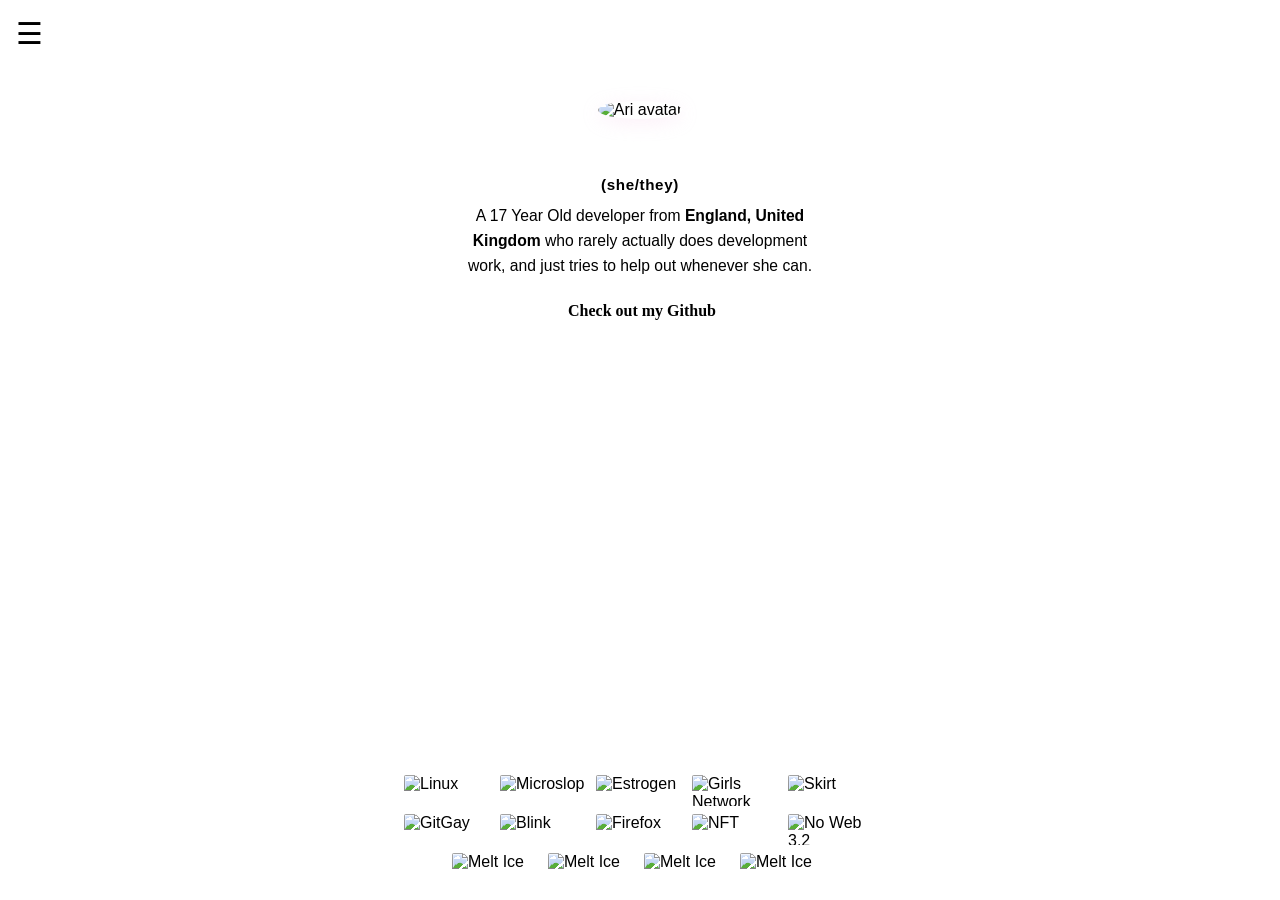
==== index.html @ 2a967ba8 "Update to bwah.dev urls Co-authored-by: Clove Twilight <admin@doughmination.win>" ====
<!-- 
⣿⣿⣿⠏⣴⣿⣿⣿⣿⡿⠟⢹⣿⣿⣿⡿⠋⣠⣾⣿⣿⣿⣿⣿⣿⣿⣿⣷⣦⡉⠻⢿⣿⣿⣿⣿⣿⣿⣿⣿⣿⣿⣿⣿⣿⣿⣿⣿⣧⣿⣿⣿⣿⣿⣿⣿⣿⣿⣿⣿⣿⣿⣿⣿⣿
⣿⣿⢇⣾⣿⣿⣿⡿⢋⢀⣴⣿⣿⡿⠋⠀⠘⣿⣿⣿⣿⣿⠿⣿⣿⣿⣿⣿⣿⣿⣦⣤⣀⠻⢿⣿⣿⣿⣿⣿⣿⣿⣿⣿⣿⣿⣿⣿⣿⢿⣿⣿⣿⣿⣿⣿⣿⣿⣿⣿⣿⣿⣿⣿⣿
⣿⡏⣼⣿⣿⣿⠏⣴⢃⣾⣿⡿⢋⣴⠟⣠⣾⣿⣿⣿⠏⢁⣼⣿⣿⣿⣿⣿⣿⠟⣿⣿⣿⠟⠂⠙⢿⣿⣿⣿⣿⣿⣿⣿⣿⡿⠿⠟⠛⠀⠘⠛⠛⣛⣛⣋⢉⣉⣉⣛⡛⠻⠿⣿⣿
⡟⣸⣿⣿⣿⡏⡸⢡⣾⣿⢋⣤⡿⢡⣾⣿⣿⣿⠟⠁⣰⣿⠟⣹⡿⢿⣿⠋⢀⣾⣿⣿⠏⡄⢻⡆⢀⠙⣿⣿⡿⠟⢋⣩⣤⣶⣾⣿⣿⣿⠟⢠⣿⣿⣿⣿⣿⣿⣿⣿⣿⣿⣷⣶⣶
⢠⣿⣿⣿⣿⠃⢡⣿⡟⣡⣾⠏⣰⣿⣿⣿⡿⠋⢀⣾⡿⢁⣼⠟⢠⠞⠁⣰⣿⣿⡿⢣⣾⡇⢸⣿⣾⠆⠙⠁⣰⣾⣿⣿⣿⣿⣿⣿⣿⠏⣰⣿⣿⣿⣿⣿⣿⣿⣿⣿⣿⣿⣿⣿⣿
⣿⣿⣿⣿⡏⢠⣿⠏⣴⣿⠟⣰⣿⣿⣿⡿⣡⢃⣾⠟⢀⡞⠁⣴⢋⠄⣼⣿⣿⠏⣰⣿⡟⢀⡼⠋⣠⡶⠀⣴⣿⢿⣿⣿⢿⠏⣸⣿⡏⢠⣿⣿⣿⣿⣿⣿⣿⣿⣿⣿⣿⣿⣿⣿⣿
⣿⣿⣿⣿⣧⣿⠏⣼⡿⠿⢠⣿⣿⣿⡟⣰⢃⣾⠏⢀⠞⠀⡼⢡⠟⣼⣿⡟⣡⣾⣿⠏⠀⠄⠀⣾⡿⠁⣼⡿⢃⡜⣽⡏⠈⣰⡟⠀⠁⣾⣿⣿⣿⣿⣿⣿⡇⢹⣿⣿⣿⣿⣿⡇⢻
⣿⣿⣿⣿⣿⡏⣸⣿⠃⠀⣼⣿⣿⡟⣴⢃⣾⠏⠀⢀⢀⡾⢡⡟⣰⣿⢋⣴⡿⠋⠁⣀⠀⠀⣰⡿⠁⡌⡸⢁⣾⣿⡟⠀⢠⣿⡇⠀⣸⣿⣿⣿⣿⣿⣿⣿⡇⢸⣿⣿⣿⣿⣿⡇⢸
⣿⣿⣿⣿⡿⢰⣿⠃⡆⢀⣿⣿⡟⣸⠏⣾⠏⣴⠂⠂⣾⢡⡟⣰⡟⣡⠞⣩⠄⢀⣼⠁⠀⣼⣿⠇⡼⠠⠃⣼⣿⡿⠁⢀⣾⠿⠀⠀⡏⢸⣿⣿⣿⠃⣿⣿⠇⢸⣿⣿⣿⣿⣿⡇⢸
⣿⣿⡇⢸⠇⣾⡏⣸⠃⢸⣿⡿⢱⡟⣸⡟⣼⠃⠂⣼⢃⠏⢠⠏⠰⠋⠀⢁⣠⣾⠇⠀⣼⣿⡟⠀⠁⣦⣾⣿⡿⠀⣴⡾⠀⠀⠀⠠⠁⣿⡿⢹⠉⢠⣿⣿⠀⢸⣿⣿⣿⣿⣿⡇⢸
⣿⣿⠀⣼⢰⣿⡀⡿⢀⢸⣿⢡⣿⢡⡿⠰⡏⠀⢰⠇⡞⠀⠀⣾⠞⠀⢴⣿⣿⣷⠀⣼⣿⣿⠃⠀⣸⣿⡿⡿⠀⢀⣿⠇⠀⠀⠀⠐⢀⣿⠇⡌⢠⣸⣿⡇⠀⢸⣿⣿⣿⣿⣿⠃⣸
⣿⡟⠀⡇⣸⣿⢠⡇⣏⣾⡏⣼⡇⡼⠁⠘⠁⠀⡟⡸⠀⠐⠚⢁⣦⣶⣿⣿⣿⡇⠀⣿⠇⡟⠀⠀⣿⡿⠁⠀⠀⢸⡟⠀⢰⠆⠀⡄⢸⡏⢠⠃⣿⡟⢹⡇⠀⣿⣿⣿⣿⣿⡿⠀⡏
⣿⡇⠀⡇⣿⣿⢸⡇⡟⣿⢰⣿⢡⠃⠀⠀⣰⠃⢡⠁⠈⠀⣴⣿⣿⣿⣿⣿⠟⡁⡀⢻⠀⡇⠀⢀⣿⠃⠀⠀⡄⢸⠃⠀⣿⡇⠀⠀⣼⡇⢸⢀⣿⡇⢸⠀⢀⣿⣿⣿⣿⣿⠇⢸⠁
⣿⢃⡆⡇⢿⣿⢸⣷⡇⠏⣼⡏⡌⠀⠀⠀⡏⢀⣼⡘⢀⣤⡈⠛⢿⣿⣿⣧⣾⡇⣇⠘⠀⠁⠀⢸⡏⠀⠀⣼⠃⡏⠀⢸⣿⡇⠀⠀⣿⠀⣾⣼⣿⠀⡟⠀⢸⣿⣿⣿⣿⡟⢀⡟⢠
⣿⣿⡇⡇⢸⣿⢸⠛⡇⠀⣿⠇⠁⠀⠏⣼⣷⢸⡿⢃⣾⣿⣷⣄⠀⠈⠛⢿⣿⡇⣿⡀⠀⠀⠀⠈⠀⠀⣼⣿⠀⠀⠀⣀⠙⢧⠀⠀⣿⠀⣿⣿⣿⠀⡇⠀⣼⣿⣿⣿⣿⠃⣼⠃⣾
⣿⣿⡇⠁⢸⣿⠘⠀⡇⠀⣿⠀⠀⠀⢰⣿⣿⡆⠃⣼⣿⣿⣿⣿⣷⣤⣄⣤⣽⣇⢹⡇⠀⣦⡄⠀⠀⢸⣿⡟⠀⠀⢠⣿⣷⣄⠀⠀⣿⠀⣿⣿⡇⢰⠁⠀⣿⣿⣿⣿⡟⢠⡏⢰⡿
⣿⠻⣷⠀⢸⣿⡄⠀⣷⣾⣧⠀⠀⠀⠈⣿⣿⠇⢀⣿⣿⣿⣿⣿⣿⣿⣿⣿⣿⣿⣾⣷⣦⡘⡷⠄⠀⣿⣿⡇⠀⣰⣾⣿⣿⣿⡇⠀⠈⠀⣿⣿⠁⠈⠀⢸⣿⣿⣿⡿⢀⣾⣧⣿⠃
⣿⡆⣿⠀⢸⣿⣇⠀⣿⣿⣿⣷⠀⢀⠀⣿⣿⣷⣾⣿⣿⣿⣿⣿⣿⣿⣿⣿⣿⣿⣿⣿⠻⠷⢂⣤⣼⣿⣿⣇⢀⣿⣿⣿⣿⣿⣷⠀⠀⠀⣿⣿⠀⠀⠀⣼⣿⣿⣿⠃⣸⣿⣿⠃⠀
⣿⣧⢸⡆⠘⣿⣿⠀⢻⣿⣿⡇⠈⣿⣿⣿⣿⣿⣿⣿⣿⣿⣿⣿⣿⣿⣿⣿⣿⣿⡇⣶⣶⣿⣿⣿⣿⣿⣿⣿⠘⠛⣻⣿⣿⣿⣿⡀⠀⠀⣿⡏⢠⠀⠀⣾⣿⣿⠇⠠⢿⢻⠏⠀⠀
⢹⣿⡌⣧⠀⠻⣿⣷⣾⣿⣿⡇⣶⣿⣿⣿⣿⣿⣿⣿⣿⣿⣿⣿⣿⣿⣿⣿⣿⣿⡇⣿⣿⣿⣿⣿⣿⣿⣿⣇⠀⠀⠻⣿⣿⣿⣿⣷⡆⠀⢿⠃⠀⠀⠀⣿⣿⠏⠀⠀⠆⠀⠀⠀⠀
⡌⢿⣷⢹⡆⠈⢿⣿⣿⣿⣿⠧⣿⡟⣿⣿⣿⣿⣿⣿⣿⣿⣿⣿⣿⣿⣿⣿⣿⣿⡇⣿⣿⣿⣿⣿⣿⣿⣿⣿⣶⣦⣄⡈⠛⠿⣿⣿⣷⠀⠸⠀⠀⡄⢸⣿⡏⢠⠂⠘⠀⠀⠀⠀⠀
⣷⠘⣿⡆⢿⣧⡈⠻⢿⣿⣿⠀⣿⣧⠹⣿⣿⣿⣿⣿⣿⣿⣿⣿⣿⣿⣿⣿⣿⡟⣡⣿⣿⣿⣿⣿⣿⣿⣿⣿⣿⣿⣿⣿⣿⣿⣶⣾⣿⡆⠀⠀⢠⠁⣸⡟⢀⠎⠀⠀⠀⠀⠀⠀⢠
⣿⣧⢹⣿⡘⣿⣷⣀⠈⣿⣿⠀⣿⣿⣧⡹⣿⣿⣿⣿⣿⣿⣿⣿⣿⣿⣿⣿⣿⠰⣿⣿⣿⣿⣿⣿⣿⣿⣿⣿⣿⣿⣿⣿⣿⣿⣿⣿⣿⣿⠀⠀⢸⠀⠟⠁⡼⠀⠀⠀⠀⠀⠀⢀⣾
⣿⣿⣆⢻⣷⡘⣿⣿⡀⠘⣿⡆⢹⣿⣿⣷⡌⢿⣿⣿⣿⣿⣿⣿⣿⣿⣿⣿⣿⠗⢸⣿⣿⣿⣿⣿⣿⣿⣿⣿⣿⣿⣿⣿⣿⣿⣿⣿⣿⣿⣷⡄⢸⠀⠀⢰⠁⠀⠀⢀⠀⠀⢀⣿⣿
⢿⢿⣿⣦⠹⣷⠸⣿⣷⠀⠹⡇⠘⣿⣿⠿⢿⣦⣙⣿⣿⣿⣿⣿⣿⣿⣿⠟⣡⣄⢻⣿⣿⣿⣿⣿⣿⣿⣿⣿⣿⣿⣿⣿⣿⣿⣿⣿⣿⣿⣿⣇⠸⠀⠀⠌⠀⠀⢀⠆⠀⢀⣿⣿⣿
⠀⠈⢿⣿⣷⡙⢧⠹⣿⣇⢧⠉⠀⣿⠏⣰⣶⣤⣍⡛⠿⣿⣿⣿⣿⠟⣡⣾⣿⣿⢸⣿⣿⣿⣿⣿⣿⣿⣿⣿⣿⣿⣿⣿⣿⣿⣿⣿⣿⣿⣿⣿⡀⠀⠀⠀⠀⠀⠈⠀⢠⣾⣿⡿⠟
⣀⠀⠈⠻⣿⣿⣌⠣⠙⣿⡌⢧⠀⠁⣼⣿⣿⣿⣿⣿⣷⣶⣬⣭⣥⣾⣿⣿⣿⣿⢸⣿⣿⣿⣿⣿⣿⣿⣿⣿⣿⣿⣿⣿⣿⣿⣿⣿⣿⣿⣿⣿⠗⠀⠀⠀⠀⠀⠀⣰⣿⡟⠁⠀⠀
⣿⣿⣶⠀⠈⠛⢿⣷⡄⠈⢿⡌⣇⠸⣿⣿⣿⣿⣿⣿⣿⣿⣿⣿⣿⣿⣿⣿⣿⣿⡆⢿⣿⣿⣿⣿⣿⣿⣿⣿⣿⣿⣿⣿⣿⣿⣿⣿⣿⣿⣿⣯⠸⣟⡀⣀⠀⢠⣼⣿⣿⣷⣿⠀⠀
⣿⣿⣿⣿⣷⣤⡀⠉⠛⢦⣀⣿⡘⡄⢹⣬⡙⣿⣿⣿⠟⣹⣿⣿⣿⣿⣿⣿⣿⣿⣿⣤⣙⠻⠿⢿⣿⣿⣿⣿⣿⣿⣿⣿⣿⣿⣿⣿⣿⣿⣿⣿⠀⡙⠛⠠⠶⠃⣸⣿⣿⣿⣿⠀⠀
⣿⣿⣿⣿⣿⣿⣧⡀⠀⠰⣿⣿⣷⠸⡄⠙⣷⣼⣧⣶⣾⣿⣿⣿⣿⣿⣿⣿⣿⣿⣿⣿⣿⣿⣿⣷⣶⣶⣦⣭⣭⡉⣙⡛⠛⠿⣿⣿⣿⣿⣿⡇⠐⠄⢀⢂⡀⢘⣿⣿⣿⣿⣿⣷⡄
⣿⣿⣿⣿⣿⣿⣿⣿⣧⡀⢹⣿⣿⣧⢹⡄⠘⣿⣿⣿⣿⣿⣿⣿⣿⣿⣿⣿⣿⣿⣿⣿⣿⣿⣿⣿⣿⣿⣿⣿⣿⢇⣿⢿⣷⡄⠘⣿⣿⣿⣿⠇⣾⣿⣦⣤⡀⢸⣿⣿⣿⣿⣿⣿⣿
⣿⣿⣿⣷⣤⣈⡙⠻⢿⡇⠀⢿⣇⢻⡆⢿⡀⣿⣿⣿⣿⣿⣿⣿⣿⣿⣿⣿⣿⣿⣿⣿⣿⣿⣿⣿⣿⣿⣿⣿⣿⣾⣧⡀⡜⢁⣤⡘⣿⣿⡿⢠⣿⣿⣿⣿⠁⣿⣿⣿⣿⣿⣿⣿⣿
⣿⣿⣿⣿⡿⢿⣿⣿⣿⣿⡀⠘⣿⣄⢻⡘⡇⢸⣿⣿⣿⣿⣿⣿⣿⣿⣿⣿⣿⣿⣿⣿⣿⣿⣿⣿⣿⣿⣿⣿⣿⣿⣧⣸⣿⡀⠀⣷⡘⣿⠇⣼⣿⣿⣿⡿⢸⣿⣿⣿⣿⣿⣿⣿⣿
-->

<!DOCTYPE html>
<html lang="en">

<head>
    <meta charset="UTF-8" />
    <meta name="viewport" content="width=device-width, initial-scale=1.0, maximum-scale=5.0">
    <!-- Page Title -->
    <title>Ari</title>
    <link rel="icon" type="image/png" href="/assets/media/favicon.png" />
    <link rel="stylesheet" href="/css/index.css">
    <link rel="stylesheet" href="/css/visitor-counter.css">
    <script>try { var f = localStorage.getItem('ctpFlavor'); document.documentElement.setAttribute('data-flavor', ['mocha', 'macchiato', 'frappe', 'latte'].indexOf(f) >= 0 ? f : 'mocha'); } catch (e) { document.documentElement.setAttribute('data-flavor', 'mocha'); }</script>
    <!-- SEO Meta Tags -->
    <meta name="description" content="Personal site for Ari on git.gay/AriTheStupidCat on GitHub" />
    <meta name="keywords" content="Portfolio, Personal, Developer" />
    <meta name="author" content="Ari" />
    <meta name="robots" content="index, follow, max-image-preview:large, max-snippet:-1, max-video-preview:-1" />
    <!-- Canonical URL -->
    <link rel="canonical" href="https://bwah.dev" />
    <!-- Alternate for mobile -->
    <link rel="alternate" media="only screen and (max-width: 640px)" href="https://bwah.dev" />
    <!-- Theme Color -->
    <meta name="theme-color" content="#cba6f7" />
    <!-- Open Graph / Discord / Facebook -->
    <meta property="og:image" content="https://bwah.dev/assets/media/favicon.png" />
    <meta property="og:site_name" content="Ari">
    <meta property="og:title" content="Ari" />
    <meta property="og:description" content="Personal site for Ari on git.gay/AriTheStupidCat on GitHub" />
    <meta property="og:type" content="website" />
    <meta property="og:url" content="https://bwah.dev" />
    <meta property="og:locale" content="en_GB" />
    <!-- Twitter Card -->
    <meta name="twitter:image" content="https://bwah.dev/assets/media/favicon.png">
    <meta name="twitter:card" content="summary" />
    <meta name="twitter:title" content="Ari" />
    <meta name="twitter:description" content="Personal site for Ari on git.gay/AriTheStupidCat on GitHub" />
</head>

<body>
    <span class="hamburger" onclick="openNav()">&#9776;</span>
    <div id="mySidenav" class="sidenav">
        <a href="javascript:void(0)" class="closebtn" onclick="closeNav()">&times;</a>
        <a href="/" class="active">Index</a>
        <a href="/dev-info/">Dev Info</a>
        <a href="/hardware/">Hardware</a>
        <a href="/cv/">Curriculum Vitae</a>
        <a href="/socials/">Socials</a>
        <a href="/guestbook/">Guestbook</a>
    </div>


    <main class="intro">
        
        <header class="hub-header">
            <img class="pfp" src="assets/media/avatar.webp" alt="Ari avatar" width="96" height="96"
                fetchpriority="high">
            <div>
                <h1 class="hey">Hi, I'm<span class="name">Ari</span></h1>
            </div>
            <h2 class="pronouns">(She/They)</h2>
            <div class="intro-text">
                A 17 Year Old developer from <b>England, United Kingdom</b> who rarely actually does development work,
                and just tries to help out whenever she can.
            </div>
            <div class="links">
                <a class="gitgay-link" href="https://github.com/FufuUwU" target="_blank" rel="noopener">Check out my
                    Github</a>
            </div>
        </header>
    </main>
    <div id="visitor-counter" role="status" aria-label="Visitor count"></div>
    <aside class="button-wall" aria-label="88x31 buttons">    
        <img src="/assets/88x31/linux.gif" alt="Linux" loading="lazy">
        <img src="/assets/88x31/microslop.gif" alt="Microslop" loading="lazy">
        <img src="/assets/88x31/estrogen.gif" alt="Estrogen" loading="lazy">
        <img src="/assets/88x31/girlsnow.png" alt="Girls Network" loading="lazy">
        <img src="/assets/88x31/skirt.gif" alt="Skirt" loading="lazy">
        
        <img src="/assets/88x31/gitgay.png" alt="GitGay" loading="lazy">
        <img src="/assets/88x31/blink.gif" alt="Blink" loading="lazy">
        <img src="/assets/88x31/firefox.gif" alt="Firefox" loading="lazy">
        <img src="/assets/88x31/nft.gif" alt="NFT" loading="lazy">
        <img src="/assets/88x31/noweb32.gif" alt="No Web 3.2" loading="lazy">

        <img src="/assets/88x31/meltice.gif" alt="Melt Ice" loading="lazy">
        <img src="/assets/88x31/transnow2.gif" alt="Melt Ice" loading="lazy">
        <img src="/assets/88x31/palestine.gif" alt="Melt Ice" loading="lazy">
        <img src="/assets/88x31/repair.jpg" alt="Melt Ice" loading="lazy">

        
    </aside>
    
</body>
<script src="/js/index.js"></script>
<script src="/js/flavors.js"></script>
<script src="/js/cat.js"></script>
<script src="/js/visitor-counter.js" data-target="#visitor-counter" data-namespace="a-stupid-cat" data-key="hits" data-label="visitors"></script>

</html>
---- css/index.css ----
/* ================================================================
   bwah.dev — main stylesheet (css/index.css)
   ================================================================
   Loaded on every page via <link rel="stylesheet" href="/css/index.css">.
   Theme colours (--base, --mantle, --text, --mauve, --accent-rgb, etc.)
   come from the Catppuccin flavour files imported below and are swapped
   at runtime by theme-switcher.js via a [data-flavor] attribute on <html>.

   Sections:
     1. Universal   – layout shared by every page (shell, nav, hub header,
                       link buttons, badges, 88x31 wall)
     2. /coffee      – message-card pattern, also reused by /cv and 404
     3. /dev-info    – tech-icon badges
     4. /hardware    – parts-list table
     5. /cv          – terminal-style blinking cursor
     6. /guestbook   – misc guestbook bits

    CSS WRITTEN BY ME, REFACTORED AND DOCUMENTED WITH CLAUDE
   ================================================================ */

/* IMPORTS */
@import url(fonts.css);            /* @font-face: Comic Code */
@import url(picker.css);           /* theme flavour picker widget */
@import url(discord.css);          /* Discord presence card (/socials) */
@import url(theme-switcher.css);   /* flavour switcher UI */
@import url(themes/frappe.css);    /* Catppuccin Frappé variables */
@import url(themes/latte.css);     /* Catppuccin Latte variables */
@import url(themes/macchiato.css); /* Catppuccin Macchiato variables */
@import url(themes/mocha.css);     /* Catppuccin Mocha variables (default) */

:root {
  /* Shared page backdrop, used on both <html> and <body> so there's no
     flash of unstyled colour on overscroll/rubber-banding. */
  --page-gradient: linear-gradient(135deg, var(--base) 0%, var(--mantle) 60%, var(--crust) 100%);
  /* Shared drop shadow for the message-card / yuri-card pattern (see §2). */
  --card-shadow: 0 20px 60px rgba(0, 0, 0, 0.45);
}

/* ================================================================
   1. UNIVERSAL — shared page shell
   ================================================================ */

*,
*::before,
*::after {
  box-sizing: border-box;
}

html {
  height: 100%;
  background: var(--page-gradient);
}

body {
  margin: 0;
  min-height: 100vh;
  width: 100%;
  max-width: 100vw;
  overflow-x: hidden;
  font-family: 'Comic Code', sans-serif;
  background: var(--page-gradient);
  color: var(--text);

  /* top-anchored, horizontally centered, scrollable */
  display: flex;
  flex-direction: column;
  align-items: center;
  padding: clamp(2.5rem, 9vh, 6rem) 1.25rem 5rem;
}

/* The single centred content column used on every "hub" style page
   (index, hardware, dev-info, socials, guestbook, ...).
   `.hub` doesn't appear directly in the current markup but is kept as
   a hook for pages that wrap content in a div rather than <main class="intro">. */
main.intro,
.hub {
  width: 100%;
  max-width: 480px;
  z-index: 1;
}

/* --- Hub header: avatar, name, pronouns, tagline (index, hardware, dev-info) --- */

/* <img class="pfp" src="assets/media/avatar.webp" ...> */
.pfp {
  width: 96px;
  height: 96px;
  border-radius: 50%;
  object-fit: cover;
  border: 3px solid var(--mauve);
  box-shadow: 0 4px 18px rgba(245, 194, 231, 0.25);
  margin-bottom: 0.75rem;
}

/* <header class="hub-header"> wrapping the avatar + name + pronouns + intro text */
.hub-header {
  text-align: center;
  margin-bottom: 2.25rem;
}

.hub-header h1 {
  margin: 0;
  font-size: 2rem;
  font-weight: 700;
  transition: color 0.6s ease;
}

/* "Hi, I'm" part of <h1 class="hey">Hi, I'm<span class="name">Ari</span></h1> */
.hey {
  color: #ffffff;
}

/* Name span inside .hey, coloured with the active theme's accent colour */
.name {
  color: rgb(var(--accent-rgb));
}

/* Adds the space between "I'm" and the name, since there's no space
   in the markup between the text node and the <span class="name"> */
.name::before {
  content: " ";
}

/* Small uppercase tagline text, currently only used on /guestbook's header */
.tagline {
  margin: 0.35rem 0 0;
  color: var(--subtext-0);
  font-size: 0.95rem;
  letter-spacing: 0.04em;
  text-transform: uppercase;
}

/* <h2 class="pronouns">(She/They)</h2> under the name */
.pronouns {
  margin: 0.35rem 0 0;
  color: var(--mauve);
  font-size: 0.95rem;
  letter-spacing: 0.04em;
  text-transform: lowercase;
}

/* Body copy under the hub header, e.g. the "17 year old developer..." blurb */
.intro-text {
  max-width: 42ch;
  margin-left: auto;
  margin-right: auto;
  line-height: 1.6;
  color: var(--subtext-1);
  font-size: 0.98rem;
}

/* --- Fixed decorative background layers (index.css only touches ::before/::after
       on <body>, not real elements — purely visual, no markup involved) --- */

/* Faint full-bleed background texture image, tinted to match the theme via
   the invert/sepia/hue-rotate filter chain. */
body::before {
  content: "";
  position: fixed;
  inset: 0;
  background: url(/assets/theme/peakpx.jpg) center / cover no-repeat;
  filter: invert(86%) sepia(8%) saturate(900%) hue-rotate(190deg) brightness(105%);
  opacity: 0.05;
  pointer-events: none;
  z-index: 0;
}

/* Teto chibi tucked into the bottom-right corner, on every page */
body::after {
  content: "";
  position: fixed;
  right: 0.5rem;
  bottom: 0.5rem;
  width: clamp(96px, 14vw, 168px);
  aspect-ratio: 564 / 547;
  background: url(/assets/theme/teto.png) center / contain no-repeat;
  opacity: 0.18;
  pointer-events: none;
  z-index: 0;
}

/* --- Small status badges, bottom-right stack (not currently used in the
       markup checked, but kept for whatever page renders them) --- */
.badges {
  position: fixed;
  right: 1rem;
  bottom: 1rem;
  display: flex;
  flex-direction: column;
  align-items: flex-end;
  gap: 0.4rem;
  pointer-events: none;
  z-index: 5;
}

.badge {
  display: inline-flex;
  align-items: center;
  gap: 0.4rem;
  padding: 0.3rem 0.6rem;
  border-radius: 999px;
  background: var(--surface-0);
  border: 1px solid rgba(var(--accent-rgb), 0.45);
  color: var(--subtext-1);
  font-size: 0.75rem;
  white-space: nowrap;
  transition:
    border-color 0.6s ease,
    box-shadow 0.6s ease;
}

.badge:hover {
  border-color: rgb(var(--accent-rgb));
  box-shadow: 0 4px 14px -6px rgba(var(--accent-rgb), 0.5);
}

.badge-icon {
  width: 15px;
  height: 15px;
  filter: invert(78%) sepia(36%) saturate(640%) hue-rotate(280deg) brightness(105%);
}

/* --- Link / social buttons, e.g. .gitgay-link "Check out my Github" on
       index, and the Twitter/Steam/SkyCrypt buttons on /socials --- */

/* Shared sizing for the button + presence card row on /socials.
   #discord is the empty <div id="discord"> that discord.js fills with a
   .presence-card; .links-socials is the column of .gitgay-link buttons. */
.links-socials {
  display: flex;
  flex-direction: column;
  gap: 8px;
}

#discord,
.links-socials {
  width: 60vw;
  max-width: 800px;
}

/* Wide screens (16:9 and wider) */
@media (min-aspect-ratio: 16/9) {
  #discord,
  .links-socials {
    width: 40vw;
    max-width: 600px;
  }
}

/* Pill-shaped call-to-action button, e.g. <a class="gitgay-link">Check out my Github</a> */
.gitgay-link {
  display: block;
  width: 100%;
  background-color: var(--mauve);
  border: none;
  color: black;
  padding: 0.85rem 1.5rem;
  text-align: center;
  text-decoration: none;
  font-size: 1rem;
  font-weight: 600;
  margin: 4px 2px;
  cursor: pointer;
  border-radius: 14px;
  font-family: "Comic Code";
  transition: transform 0.15s ease, box-shadow 0.15s ease, filter 0.15s ease;
  box-shadow: 0 6px 18px -8px rgba(var(--accent-rgb), 0.7);
}

/* .presence-card is generated by js/discord.js inside #discord; kept in
   step with .gitgay-link's full-width sizing so the button column and the
   Discord card line up. */
.gitgay-link,
.presence-stage .presence-card {
  max-width: 100%;
}

.gitgay-link:hover {
  transform: translateY(-2px);
  filter: brightness(1.05);
  box-shadow: 0 10px 24px -8px rgba(var(--accent-rgb), 0.8);
}

.gitgay-link:active {
  transform: translateY(0);
}

/* Uniform vertical rhythm between the hub-header block and the link
   button(s) beneath it. NOTE: this re-applies a flat 10px margin on top
   of the more specific margins already set above (e.g. .pfp's
   margin-bottom: 0.75rem, .hub-header's margin-bottom: 2.25rem). Left
   as-is since it's the last rule and does visibly change spacing, but
   worth revisiting if you ever touch header spacing — the specific
   margins above are effectively dead code for these elements. */
.hub-header,
.pfp,
.hey,
.pronouns,
.intro-text,
.gitgay-link {
  margin-top: 10px;
  margin-bottom: 10px;
}

/* --- 88x31 button wall, bottom-centre, index page only ---
   <aside class="button-wall"><a><img></a>...</aside> */
.button-wall {
  position: fixed;
  bottom: 1rem;
  left: 50%;
  transform: translateX(-50%);
  z-index: 5;
  display: flex;
  flex-wrap: wrap;
  justify-content: center;
  gap: 0.5rem;
  max-width: min(90vw, 480px);
}

.button-wall a {
  display: block;
  line-height: 0;
}

.button-wall img {
  width: 88px;
  height: 31px;
  image-rendering: pixelated;
  border: 1px solid var(--surface-1);
  border-radius: 2px;
  transition: transform 0.12s ease, border-color 0.12s ease;
}

.button-wall a:hover img {
  transform: translateY(-2px);
  border-color: rgb(var(--accent-rgb));
}

/* --- Slide-out side nav, present on every page ---
   <span class="hamburger" onclick="openNav()">
   <div id="mySidenav" class="sidenav">
     <a class="closebtn" onclick="closeNav()">×</a>
     <a href="/" class="active">Index</a> ...
   </div>
   openNav()/closeNav() (in index.js or similar) toggle .sidenav's width
   between 0 and its open state. */
.sidenav {
  height: 100%;
  width: 0;
  position: fixed;
  z-index: 2000;
  top: 0;
  left: 0;
  background-color: var(--base);
  overflow-x: hidden;
  transition: 0.5s;
  padding-top: 60px;
}

.sidenav a {
  padding: 8px 8px 8px 32px;
  text-decoration: none;
  font-size: 25px;
  color: var(--subtext-0);
  display: block;
  transition: 0.3s;
}

.sidenav a:hover {
  color: var(--text);
}

/* Highlights the link matching the current page, e.g. class="active" on
   the "Index" link when on / */
.sidenav a.active {
  color: var(--lavender);
}

.sidenav .closebtn {
  position: absolute;
  top: 0;
  right: 25px;
  font-size: 36px;
  margin-left: 50px;
}

.hamburger {
  position: fixed;
  top: 1rem;
  left: 1rem;
  font-size: 30px;
  cursor: pointer;
  z-index: 1000;
}

/* ---- Responsive tweaks (grouped by breakpoint) ---- */

@media (max-width: 600px) {
  /* .intro isn't used directly in current markup (main.intro is), but
     kept in case a page nests an inner .intro wrapper. */
  .intro {
    color: var(--text);
    text-align: center;
    padding: 0;
  }

  .intro-text {
    margin-top: 0.75rem;
    padding: 0 0.25rem;
  }

  .hub-header h1 {
    font-size: 1.7rem;
  }

  html,
  body {
    width: 100%;
    height: 100dvh;
  }
}

@media (max-width: 768px) {
  #discord,
  .links-socials {
    width: 90vw;
  }

  /* button wall is desktop-only; hidden on mobile to save vertical space */
  .button-wall {
    display: none;
  }
}

@media screen and (max-height: 450px) {
  /* Short viewports (e.g. landscape phones): shrink the side nav so all
     links fit without scrolling */
  .sidenav {
    padding-top: 15px;
  }

  .sidenav a {
    font-size: 18px;
  }
}

@media (min-width: 768px) {
  /* .desktop-break isn't in the current markup, but is a hook for a <br>
     or spacer that should only render on desktop layouts */
  .desktop-break {
    display: block;
  }

  .intro-text {
    margin-top: 1vh;
  }
}

/* ================================================================
   2. /coffee — also reused by /cv and 404.html
   ================================================================
   Any "here's a status message" page (HTTP 418 easter egg on /coffee,
   "Coming Soon" on /cv, and the 404 page) shares this pattern:
     <body class="message-page">
       <div class="message-card">
         <div class="glyph">🫖</div>
         <h1 class="warn">418</h1>
         <p>...</p>
         <a class="home-link" href="/">← Back to home</a>
       </div>
     </body>
   ================================================================ */

.teapot {
  font-size: 6vh;
}

/* Centers the .message-card / .yuri-card vertically & horizontally in
   the viewport */
body.message-page {
  display: flex;
  min-height: 100vh;
  align-items: center;
  justify-content: center;
  padding: 1.5rem;
}

/* .message-card (status pages: /coffee, /cv, 404) and .yuri-card
   (/yuri) share every property except max-width, so the shared bits are
   merged here and .yuri-card only overrides what's different. */
.message-card,
.yuri-card {
  background: var(--surface-0);
  padding: 2.5rem;
  border-radius: 12px;
  max-width: 520px;
  width: 100%;
  box-shadow: var(--card-shadow);
  text-align: center;
  line-height: 1.6;
  color: var(--text);
  border: 1px solid var(--surface-1);
}

.yuri-card {
  max-width: 900px;
}

.message-card h1 {
  margin-top: 0;
  color: var(--pink);
  letter-spacing: -0.01em;
}

.message-card p {
  color: var(--subtext-1);
}

/* Status-colour modifiers for the <h1>, e.g. class="warn" on 418/Coming
   Soon/404 headings. .ok / .err exist for green/red variants even though
   only .warn shows up in the current pages. */
.message-card .ok {
  color: var(--green);
}

.message-card .err {
  color: var(--red);
}

.message-card .warn {
  color: var(--yellow);
}

.message-card .muted {
  color: var(--overlay-1);
  font-size: 0.9rem;
  margin-top: 1.5rem;
}

.message-card code {
  background: var(--mantle);
  color: var(--rosewater);
  padding: 0.1rem 0.4rem;
  border-radius: 6px;
  font-size: 0.85em;
}

/* <a class="home-link" href="/">← Back to home</a> */
.message-card a.home-link {
  display: inline-block;
  margin-top: 1.5rem;
  color: var(--pink);
  transition: color 0.15s ease;
}

.message-card a.home-link:hover {
  color: var(--flamingo);
  text-decoration: underline;
}

/* <div class="glyph">🫖</div> — big emoji/icon above the heading */
.message-card .glyph {
  font-size: 2.75rem;
  line-height: 1;
  margin-bottom: 0.5rem;
}

@media (max-width: 540px) {
  .message-card {
    padding: 1.75rem 1.5rem;
  }
}

/* ================================================================
   3. /dev-info — https://git.gay/doughmination/clove-is-a-dev/src/branch/main/css/main.css
   ================================================================ */

/* Let only the dev-info page scroll; the link hub on other pages stays
   locked to the viewport (no scrollbar) since its content always fits. */
html:has(.dev-info),
body:has(.dev-info) {
  height: auto;
  min-height: 100dvh;
  overflow-y: auto;
}

body:has(.dev-info) .hub {
  max-width: 860px;
}

/* <div class="dev-info"> wraps the grid of tech-icon badges */
.dev-info {
  display: flex;
  flex-wrap: wrap;
  justify-content: center;
  gap: 0.5rem;
  margin: 0 auto;
  padding-bottom: 4.5rem;
}

/* Simple Icons rendered via CSS mask so colour is theme-driven.
   Markup: <span class="tech-icon pink" style="--si:url('https://cdn.simpleicons.org/SLUG')" aria-label="..."></span> */
.tech-icon {
  position: relative;
  width: 30px;
  height: 30px;
  display: inline-block;
  transition: transform 0.15s ease, filter 0.15s ease;
}

/* The icon shape — masked so the label (::after) stays visible */
.tech-icon::before {
  content: "";
  position: absolute;
  inset: 0;
  background-color: currentColor;
  -webkit-mask: var(--si) center / contain no-repeat;
  mask: var(--si) center / contain no-repeat;
}

.tech-icon:hover {
  transform: translateY(-2px) scale(1.12);
  filter: drop-shadow(0 4px 8px currentColor);
}

/* Hover label — pulls text from the element's aria-label, tinted to
   match the icon's colour */
.tech-icon::after {
  content: attr(aria-label);
  position: absolute;
  bottom: calc(100% + 8px);
  left: 50%;
  transform: translateX(-50%) translateY(4px);
  padding: 0.25rem 0.5rem;
  border-radius: 6px;
  background: var(--crust);
  border: 1px solid currentColor;
  color: var(--text);
  font-size: 0.72rem;
  line-height: 1;
  white-space: nowrap;
  pointer-events: none;
  opacity: 0;
  transition: opacity 0.15s ease, transform 0.15s ease;
  z-index: 10;
}

.tech-icon:hover::after {
  opacity: 1;
  transform: translateX(-50%) translateY(0);
}

/* Catppuccin accent colour modifiers — one class per icon, matching the
   `class="tech-icon <colour>"` used in dev-info/index.html (rosewater,
   pink, mauve, red, maroon, peach, yellow, green, teal, sky, sapphire,
   blue, lavender). Values pull from the active theme's variables so
   icons re-tint automatically when the flavour is switched. */
.tech-icon.rosewater { color: var(--rosewater); }
.tech-icon.pink      { color: var(--pink); }
.tech-icon.mauve     { color: var(--mauve); }
.tech-icon.red       { color: var(--red); }
.tech-icon.maroon    { color: var(--maroon); }
.tech-icon.peach     { color: var(--peach); }
.tech-icon.yellow    { color: var(--yellow); }
.tech-icon.green     { color: var(--green); }
.tech-icon.teal      { color: var(--teal); }
.tech-icon.sky       { color: var(--sky); }
.tech-icon.sapphire  { color: var(--saphire); } /* NB: var name is --saphire (typo) in the theme files, not --sapphire */
.tech-icon.blue      { color: var(--blue); }
.tech-icon.lavender  { color: var(--lavender); }

.hardware-list {
  text-align: left;
}

/* ================================================================
   4. /hardware — PC parts list
   ================================================================
   Markup (hardware/index.html):
     <div class="pcpp-part-list">
       <div class="pcpp-row">
         <div class="pcpp-type">CPU</div>
         <div class="pcpp-item"><a>...</a></div>
       </div>
       ...
     </div>
   ================================================================ */

/* NOTE: originally these rules were nested *inside* .pcpp-part-list
   using CSS nesting (`.pcpp-part-list { .pcpp-part-list { ... } }`),
   which meant .pcpp-row/.pcpp-type/.pcpp-item only matched elements
   inside a *second*, inner .pcpp-part-list — but the markup only ever
   has one. Flattened to plain top-level selectors so they apply to the
   actual list/rows as used on the page. */
.pcpp-part-list {
  width: 100%;
  max-width: 700px;
  margin: 0 auto;
  display: flex;
  flex-direction: column;
  gap: 14px; /* the "bigger gap between entries" */
}

.pcpp-row {
  display: grid;
  grid-template-columns: 160px 1fr;
  align-items: center;
  column-gap: 24px;
}

.pcpp-type {
  text-align: right;
  font-weight: 600;
  color: var(--subtext-1);
  white-space: nowrap;
}

.pcpp-item {
  text-align: left;
  word-break: keep-all;
}

.pcpp-item a {
  text-decoration: none;
  color: var(--text);
}

.pcpp-item a:hover {
  text-decoration: underline;
}

/* ================================================================
   5. /cv
   ================================================================ */

/* Blinking terminal-style cursor, appended after an element via ::after */
.cursor::after {
  content: '';
  display: inline-block;
  width: 10px;
  height: 1em;
  background: #00ff88;
  animation: blink 1s step-end infinite;
  vertical-align: bottom;
  margin-left: 5px;
}

@keyframes blink {
  50% {
    opacity: 0;
  }
}

/* ================================================================
   6. /guestbook
   ================================================================ */

/* Signature/attribution text style, e.g. "— clove" under a guestbook entry */
.clove {
  opacity: 50%;
  color: var(--subtext-1);
}
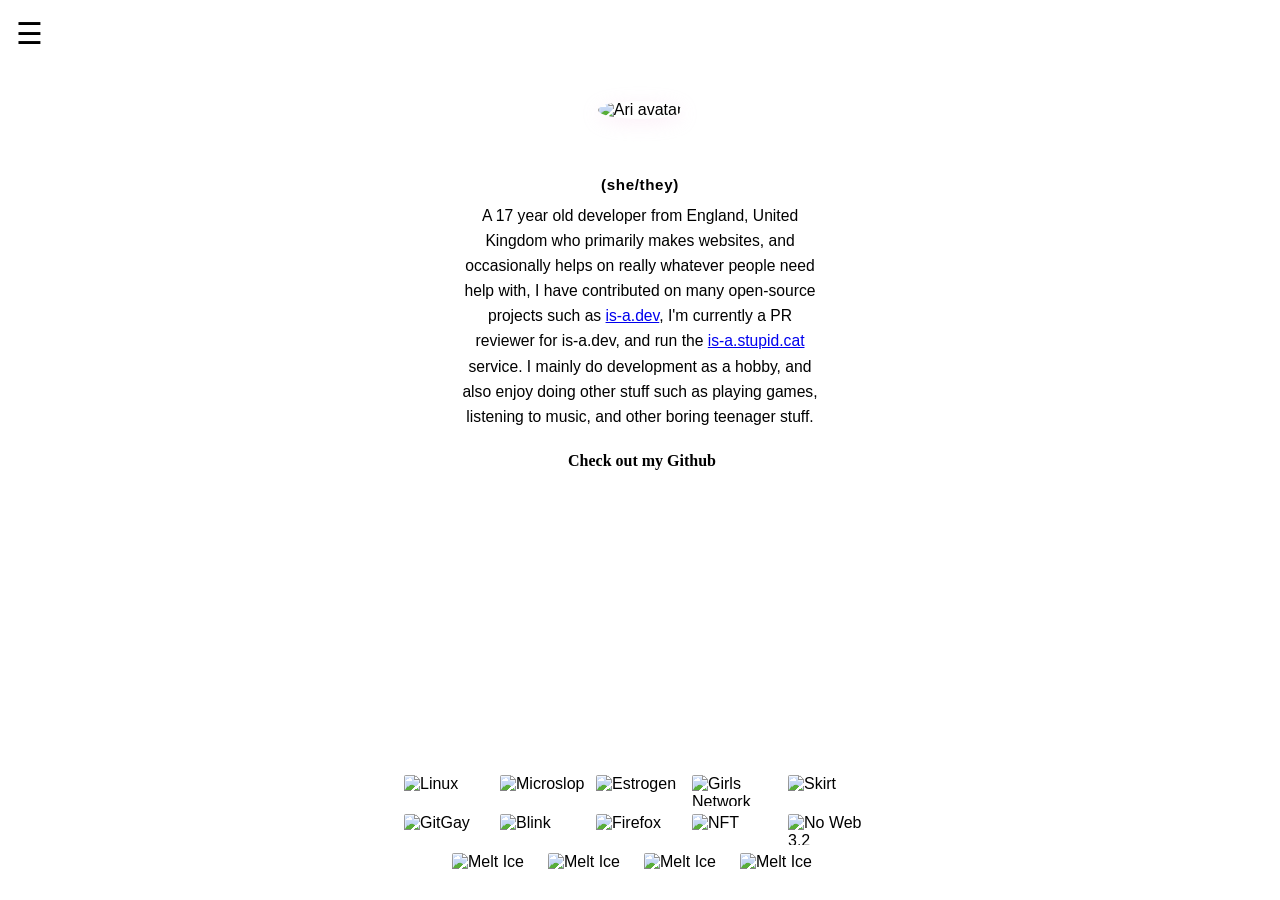
==== commit 0436fecb: "updated intro-text" ====
--- a/index.html
+++ b/index.html
@@ -47,7 +47,7 @@
     <link rel="stylesheet" href="/css/visitor-counter.css">
     <script>try { var f = localStorage.getItem('ctpFlavor'); document.documentElement.setAttribute('data-flavor', ['mocha', 'macchiato', 'frappe', 'latte'].indexOf(f) >= 0 ? f : 'mocha'); } catch (e) { document.documentElement.setAttribute('data-flavor', 'mocha'); }</script>
     <!-- SEO Meta Tags -->
-    <meta name="description" content="Personal site for Ari on git.gay/AriTheStupidCat on GitHub" />
+    <meta name="description" content="Personal site for Ari on github.com/FufuUwU on GitHub" />
     <meta name="keywords" content="Portfolio, Personal, Developer" />
     <meta name="author" content="Ari" />
     <meta name="robots" content="index, follow, max-image-preview:large, max-snippet:-1, max-video-preview:-1" />
@@ -61,7 +61,7 @@
     <meta property="og:image" content="https://bwah.dev/assets/media/favicon.png" />
     <meta property="og:site_name" content="Ari">
     <meta property="og:title" content="Ari" />
-    <meta property="og:description" content="Personal site for Ari on git.gay/AriTheStupidCat on GitHub" />
+    <meta property="og:description" content="Personal site for Ari on github.com/FufuUwU on GitHub" />
     <meta property="og:type" content="website" />
     <meta property="og:url" content="https://bwah.dev" />
     <meta property="og:locale" content="en_GB" />
@@ -69,7 +69,7 @@
     <meta name="twitter:image" content="https://bwah.dev/assets/media/favicon.png">
     <meta name="twitter:card" content="summary" />
     <meta name="twitter:title" content="Ari" />
-    <meta name="twitter:description" content="Personal site for Ari on git.gay/AriTheStupidCat on GitHub" />
+    <meta name="twitter:description" content="Personal site for Ari on github.com/FufuUwU on GitHub" />
 </head>
 
 <body>
@@ -95,8 +95,12 @@
             </div>
             <h2 class="pronouns">(She/They)</h2>
             <div class="intro-text">
-                A 17 Year Old developer from <b>England, United Kingdom</b> who rarely actually does development work,
-                and just tries to help out whenever she can.
+                A 17 year old developer from England, United Kingdom 
+                who primarily makes websites, and occasionally helps on really whatever 
+                people need help with, I have contributed on many open-source projects such as 
+                <a href="https://is-a.dev" target="_blank">is-a.dev</a>, I'm currently a PR reviewer for is-a.dev, and run 
+                the <a href="https://is-a.stupid.cat" target="_blank">is-a.stupid.cat</a> service. I mainly do development as a hobby, 
+                and also enjoy doing other stuff such as playing games, listening to music, and other boring teenager stuff.
             </div>
             <div class="links">
                 <a class="gitgay-link" href="https://github.com/FufuUwU" target="_blank" rel="noopener">Check out my
--- a/css/index.css
+++ b/css/index.css
@@ -147,6 +147,9 @@
   line-height: 1.6;
   color: var(--subtext-1);
   font-size: 0.98rem;
+  margin-top: 1vh;
+  margin-top: 0.75rem;
+  padding: 0 0.25rem;
 }
 
 /* --- Fixed decorative background layers (index.css only touches ::before/::after
@@ -404,10 +407,6 @@
     padding: 0;
   }
 
-  .intro-text {
-    margin-top: 0.75rem;
-    padding: 0 0.25rem;
-  }
 
   .hub-header h1 {
     font-size: 1.7rem;
@@ -451,10 +450,6 @@
     display: block;
   }
 
-  .intro-text {
-    margin-top: 1vh;
-  }
-}
 
 /* ================================================================
    2. /coffee — also reused by /cv and 404.html
@@ -572,7 +567,7 @@
 }
 
 /* ================================================================
-   3. /dev-info — https://git.gay/doughmination/clove-is-a-dev/src/branch/main/css/main.css
+   3. /dev-info — https://github.com/doughmination/clove-is-a-dev/src/branch/main/css/main.css
    ================================================================ */
 
 /* Let only the dev-info page scroll; the link hub on other pages stays
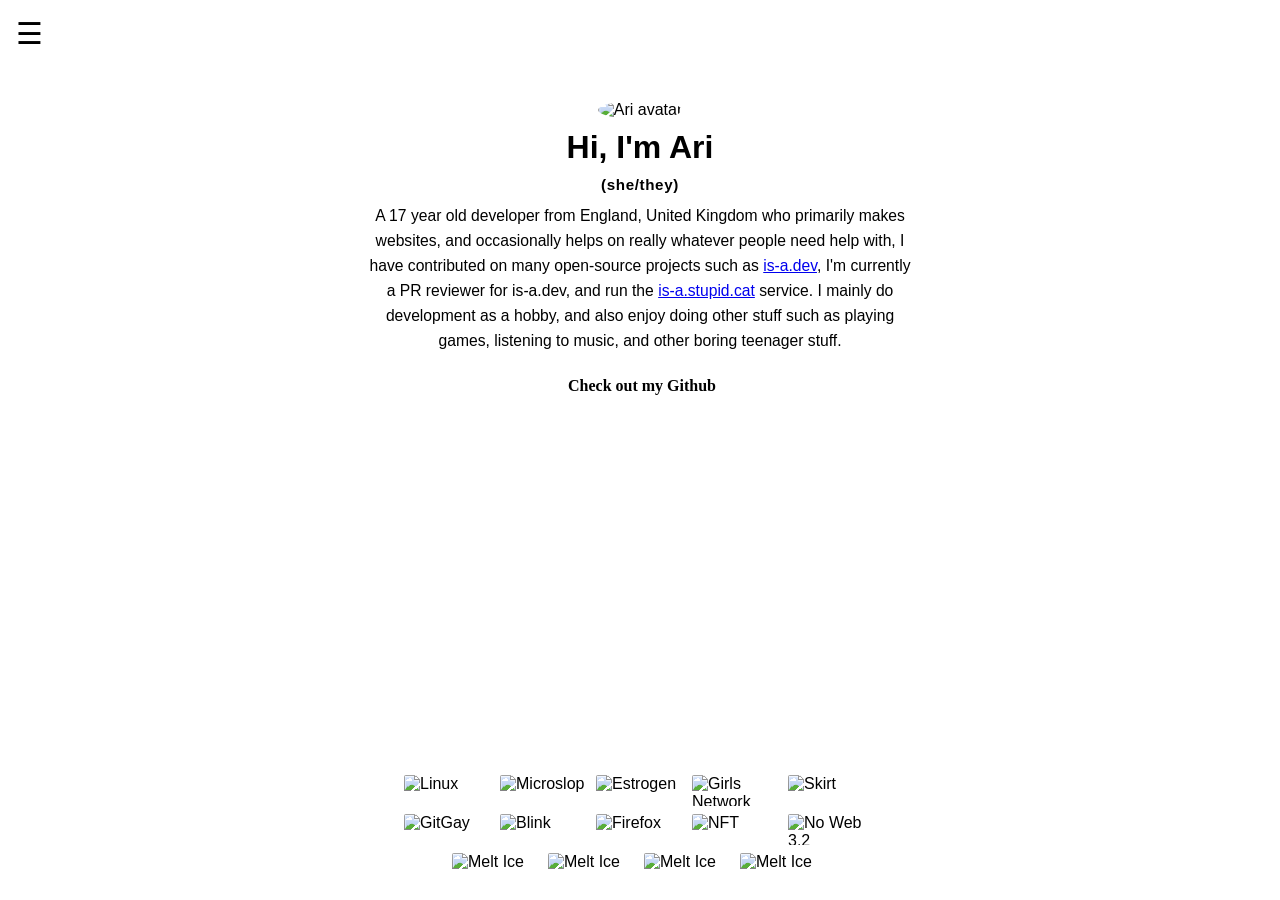
==== commit 42395a8d: "changed a whole bunch of stuff" ====
--- a/index.html
+++ b/index.html
@@ -72,7 +72,7 @@
     <meta name="twitter:description" content="Personal site for Ari on github.com/FufuUwU on GitHub" />
 </head>
 
-<body>
+<body id="background">
     <span class="hamburger" onclick="openNav()">&#9776;</span>
     <div id="mySidenav" class="sidenav">
         <a href="javascript:void(0)" class="closebtn" onclick="closeNav()">&times;</a>
@@ -129,11 +129,13 @@
 
         
     </aside>
-    
 </body>
+<script src="https://cdnjs.cloudflare.com/ajax/libs/three.js/r134/three.min.js"></script>
+<script src="https://cdn.jsdelivr.net/npm/vanta@latest/dist/vanta.net.min.js"></script>
 <script src="/js/index.js"></script>
 <script src="/js/flavors.js"></script>
 <script src="/js/cat.js"></script>
 <script src="/js/visitor-counter.js" data-target="#visitor-counter" data-namespace="a-stupid-cat" data-key="hits" data-label="visitors"></script>
 
+
 </html>
--- a/css/index.css
+++ b/css/index.css
@@ -88,14 +88,14 @@
   border-radius: 50%;
   object-fit: cover;
   border: 3px solid var(--mauve);
-  box-shadow: 0 4px 18px rgba(245, 194, 231, 0.25);
-  margin-bottom: 0.75rem;
+  box-shadow: 0 4px 18px rgba(var(--accent-rgb), 0.25);
+  margin: 10px 0;
 }
 
 /* <header class="hub-header"> wrapping the avatar + name + pronouns + intro text */
 .hub-header {
   text-align: center;
-  margin-bottom: 2.25rem;
+  margin: 10px 0;
 }
 
 .hub-header h1 {
@@ -107,7 +107,10 @@
 
 /* "Hi, I'm" part of <h1 class="hey">Hi, I'm<span class="name">Ari</span></h1> */
 .hey {
-  color: #ffffff;
+  color: var(--text);
+  /* Only lands where .hey is used outside a .hub-header (i.e. /socials);
+     inside one, .hub-header h1's `margin: 0` is more specific and wins. */
+  margin: 10px 0;
 }
 
 /* Name span inside .hey, coloured with the active theme's accent colour */
@@ -132,23 +135,28 @@
 
 /* <h2 class="pronouns">(She/They)</h2> under the name */
 .pronouns {
-  margin: 0.35rem 0 0;
+  margin: 10px 0;
   color: var(--mauve);
   font-size: 0.95rem;
   letter-spacing: 0.04em;
   text-transform: lowercase;
 }
 
-/* Body copy under the hub header, e.g. the "17 year old developer..." blurb */
+/* Body copy under the hub header, e.g. the "17 year old developer..." blurb.
+   Deliberately breaks out of the 480px hub column — the blurb is long enough
+   that at column width it stacks into a narrow ribbon. `margin-left: 50%` puts
+   the block's left edge on the column's centre line, and the translate pulls it
+   back by half its own width, so it stays centred on that line at any width.
+   The button below is untouched and keeps the 480px column width. */
 .intro-text {
-  max-width: 42ch;
-  margin-left: auto;
-  margin-right: auto;
+  width: min(64ch, calc(100vw - 2.5rem));
+  margin-left: 50%;
+  transform: translateX(-50%);
+  margin-top: 10px;
+  margin-bottom: 10px;
   line-height: 1.6;
   color: var(--subtext-1);
   font-size: 0.98rem;
-  margin-top: 1vh;
-  margin-top: 0.75rem;
   padding: 0 0.25rem;
 }
 
@@ -157,7 +165,7 @@
 
 /* Faint full-bleed background texture image, tinted to match the theme via
    the invert/sepia/hue-rotate filter chain. */
-body::before {
+/* body::before {
   content: "";
   position: fixed;
   inset: 0;
@@ -166,7 +174,7 @@
   opacity: 0.05;
   pointer-events: none;
   z-index: 0;
-}
+} */
 
 /* Teto chibi tucked into the bottom-right corner, on every page */
 body::after {
@@ -256,13 +264,16 @@
   width: 100%;
   background-color: var(--mauve);
   border: none;
-  color: black;
+  /* --base rather than a literal, so the label inverts with the flavour:
+     dark text on mocha's light mauve, light text on latte's dark mauve. */
+  color: var(--base);
   padding: 0.85rem 1.5rem;
   text-align: center;
   text-decoration: none;
   font-size: 1rem;
   font-weight: 600;
-  margin: 4px 2px;
+  margin: 10px 2px;
+  max-width: 100%;
   cursor: pointer;
   border-radius: 14px;
   font-family: "Comic Code";
@@ -273,7 +284,6 @@
 /* .presence-card is generated by js/discord.js inside #discord; kept in
    step with .gitgay-link's full-width sizing so the button column and the
    Discord card line up. */
-.gitgay-link,
 .presence-stage .presence-card {
   max-width: 100%;
 }
@@ -286,23 +296,6 @@
 
 .gitgay-link:active {
   transform: translateY(0);
-}
-
-/* Uniform vertical rhythm between the hub-header block and the link
-   button(s) beneath it. NOTE: this re-applies a flat 10px margin on top
-   of the more specific margins already set above (e.g. .pfp's
-   margin-bottom: 0.75rem, .hub-header's margin-bottom: 2.25rem). Left
-   as-is since it's the last rule and does visibly change spacing, but
-   worth revisiting if you ever touch header spacing — the specific
-   margins above are effectively dead code for these elements. */
-.hub-header,
-.pfp,
-.hey,
-.pronouns,
-.intro-text,
-.gitgay-link {
-  margin-top: 10px;
-  margin-bottom: 10px;
 }
 
 /* --- 88x31 button wall, bottom-centre, index page only ---
@@ -449,7 +442,7 @@
   .desktop-break {
     display: block;
   }
-
+}
 
 /* ================================================================
    2. /coffee — also reused by /cv and 404.html
@@ -734,7 +727,7 @@
   display: inline-block;
   width: 10px;
   height: 1em;
-  background: #00ff88;
+  background: var(--green);
   animation: blink 1s step-end infinite;
   vertical-align: bottom;
   margin-left: 5px;
--- a/css/visitor-counter.css
+++ b/css/visitor-counter.css
@@ -0,0 +1,50 @@
+/* ============================================================
+   visitor-counter.css — #visitor-counter widget, top-right.
+   Shared across all pages.
+   ============================================================ */
+
+/* ============================================================
+   15. VISITOR COUNTER  (#visitor-counter)
+   Fixed to top-right, below .beta-bar (theme + cat buttons).
+   ============================================================ */
+#visitor-counter {
+  position: fixed;
+  bottom: 10rem; /* clears the ~48px beta-bar + gap */
+  z-index: 6;
+  display: flex;
+  flex-direction: column;
+  align-items: center;
+  gap: 4px;
+  /* boot reveal: fades in with the rest of the chrome, see .term-* below */
+  transition: opacity 0.6s ease, transform 0.6s ease;
+}
+
+#visitor-counter .vc-label {
+  font-size: 0.65rem;
+  letter-spacing: 0.06em;
+  text-transform: lowercase;
+  color: var(--subtext-0);
+  font-family: 'Comic Code', ui-monospace, monospace;
+}
+
+body.term-booting #visitor-counter {
+  opacity: 0;
+  transform: translateY(8px);
+}
+
+body.term-chrome-in #visitor-counter {
+  opacity: 1;
+  transform: none;
+}
+
+/* Mobile: static in topbar flow */
+@media (max-width: 640px) {
+  #visitor-counter {
+    position: static;
+    margin: 0 auto;
+  }
+
+  .topbar #visitor-counter {
+    order: 2;
+  }
+}
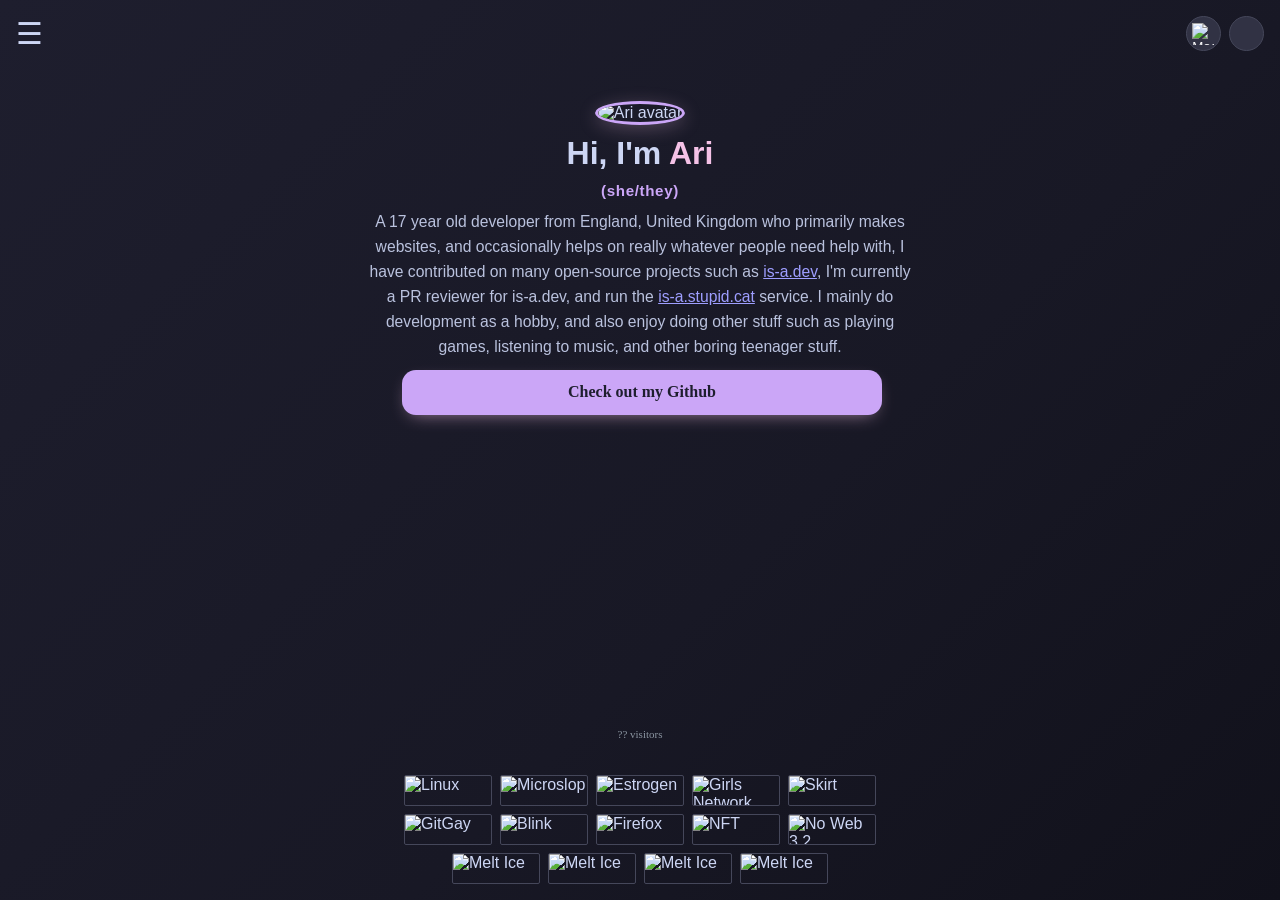
==== commit 550fa901: "moved /css/ and /js/ into /assets/" ====
--- a/index.html
+++ b/index.html
@@ -43,8 +43,8 @@
     <!-- Page Title -->
     <title>Ari</title>
     <link rel="icon" type="image/png" href="/assets/media/favicon.png" />
-    <link rel="stylesheet" href="/css/index.css">
-    <link rel="stylesheet" href="/css/visitor-counter.css">
+    <link rel="stylesheet" href="/assets/css/index.css">
+    <link rel="stylesheet" href="/assets/css/visitor-counter.css">
     <script>try { var f = localStorage.getItem('ctpFlavor'); document.documentElement.setAttribute('data-flavor', ['mocha', 'macchiato', 'frappe', 'latte'].indexOf(f) >= 0 ? f : 'mocha'); } catch (e) { document.documentElement.setAttribute('data-flavor', 'mocha'); }</script>
     <!-- SEO Meta Tags -->
     <meta name="description" content="Personal site for Ari on github.com/FufuUwU on GitHub" />
@@ -132,10 +132,10 @@
 </body>
 <script src="https://cdnjs.cloudflare.com/ajax/libs/three.js/r134/three.min.js"></script>
 <script src="https://cdn.jsdelivr.net/npm/vanta@latest/dist/vanta.net.min.js"></script>
-<script src="/js/index.js"></script>
-<script src="/js/flavors.js"></script>
-<script src="/js/cat.js"></script>
-<script src="/js/visitor-counter.js" data-target="#visitor-counter" data-namespace="a-stupid-cat" data-key="hits" data-label="visitors"></script>
+<script src="/assets/js/index.js"></script>
+<script src="/assets/js/flavors.js"></script>
+<script src="/assets/js/cat.js"></script>
+<script src="/assets/js/visitor-counter.js" data-target="#visitor-counter" data-namespace="a-stupid-cat" data-key="hits" data-label="visitors"></script>
 
 
 </html>
--- a/assets/css/index.css
+++ b/assets/css/index.css
@@ -0,0 +1,750 @@
+/* ================================================================
+   bwah.dev — main stylesheet (css/index.css)
+   ================================================================
+   Loaded on every page via <link rel="stylesheet" href="/assets/css/index.css">.
+   Theme colours (--base, --mantle, --text, --mauve, --accent-rgb, etc.)
+   come from the Catppuccin flavour files imported below and are swapped
+   at runtime by theme-switcher.js via a [data-flavor] attribute on <html>.
+
+   Sections:
+     1. Universal   – layout shared by every page (shell, nav, hub header,
+                       link buttons, badges, 88x31 wall)
+     2. /coffee      – message-card pattern, also reused by /cv and 404
+     3. /dev-info    – tech-icon badges
+     4. /hardware    – parts-list table
+     5. /cv          – terminal-style blinking cursor
+     6. /guestbook   – misc guestbook bits
+
+    CSS WRITTEN BY ME, REFACTORED AND DOCUMENTED WITH CLAUDE
+   ================================================================ */
+
+/* IMPORTS */
+@import url(fonts.css);            /* @font-face: Comic Code */
+@import url(picker.css);           /* theme flavour picker widget */
+@import url(discord.css);          /* Discord presence card (/socials) */
+@import url(theme-switcher.css);   /* flavour switcher UI */
+@import url(themes/frappe.css);    /* Catppuccin Frappé variables */
+@import url(themes/latte.css);     /* Catppuccin Latte variables */
+@import url(themes/macchiato.css); /* Catppuccin Macchiato variables */
+@import url(themes/mocha.css);     /* Catppuccin Mocha variables (default) */
+
+:root {
+  /* Shared page backdrop, used on both <html> and <body> so there's no
+     flash of unstyled colour on overscroll/rubber-banding. */
+  --page-gradient: linear-gradient(135deg, var(--base) 0%, var(--mantle) 60%, var(--crust) 100%);
+  /* Shared drop shadow for the message-card / yuri-card pattern (see §2). */
+  --card-shadow: 0 20px 60px rgba(0, 0, 0, 0.45);
+}
+
+/* ================================================================
+   1. UNIVERSAL — shared page shell
+   ================================================================ */
+
+*,
+*::before,
+*::after {
+  box-sizing: border-box;
+}
+
+html {
+  height: 100%;
+  background: var(--page-gradient);
+}
+
+body {
+  margin: 0;
+  min-height: 100vh;
+  width: 100%;
+  max-width: 100vw;
+  overflow-x: hidden;
+  font-family: 'Comic Code', sans-serif;
+  background: var(--page-gradient);
+  color: var(--text);
+
+  /* top-anchored, horizontally centered, scrollable */
+  display: flex;
+  flex-direction: column;
+  align-items: center;
+  padding: clamp(2.5rem, 9vh, 6rem) 1.25rem 5rem;
+}
+
+/* The single centred content column used on every "hub" style page
+   (index, hardware, dev-info, socials, guestbook, ...).
+   `.hub` doesn't appear directly in the current markup but is kept as
+   a hook for pages that wrap content in a div rather than <main class="intro">. */
+main.intro,
+.hub {
+  width: 100%;
+  max-width: 480px;
+  z-index: 1;
+}
+
+/* --- Hub header: avatar, name, pronouns, tagline (index, hardware, dev-info) --- */
+
+/* <img class="pfp" src="assets/media/avatar.webp" ...> */
+.pfp {
+  width: 96px;
+  height: 96px;
+  border-radius: 50%;
+  object-fit: cover;
+  border: 3px solid var(--mauve);
+  box-shadow: 0 4px 18px rgba(var(--accent-rgb), 0.25);
+  margin: 10px 0;
+}
+
+/* <header class="hub-header"> wrapping the avatar + name + pronouns + intro text */
+.hub-header {
+  text-align: center;
+  margin: 10px 0;
+}
+
+.hub-header h1 {
+  margin: 0;
+  font-size: 2rem;
+  font-weight: 700;
+  transition: color 0.6s ease;
+}
+
+/* "Hi, I'm" part of <h1 class="hey">Hi, I'm<span class="name">Ari</span></h1> */
+.hey {
+  color: var(--text);
+  /* Only lands where .hey is used outside a .hub-header (i.e. /socials);
+     inside one, .hub-header h1's `margin: 0` is more specific and wins. */
+  margin: 10px 0;
+}
+
+/* Name span inside .hey, coloured with the active theme's accent colour */
+.name {
+  color: rgb(var(--accent-rgb));
+}
+
+/* Adds the space between "I'm" and the name, since there's no space
+   in the markup between the text node and the <span class="name"> */
+.name::before {
+  content: " ";
+}
+
+/* Small uppercase tagline text, currently only used on /guestbook's header */
+.tagline {
+  margin: 0.35rem 0 0;
+  color: var(--subtext-0);
+  font-size: 0.95rem;
+  letter-spacing: 0.04em;
+  text-transform: uppercase;
+}
+
+/* <h2 class="pronouns">(She/They)</h2> under the name */
+.pronouns {
+  margin: 10px 0;
+  color: var(--mauve);
+  font-size: 0.95rem;
+  letter-spacing: 0.04em;
+  text-transform: lowercase;
+}
+
+/* Body copy under the hub header, e.g. the "17 year old developer..." blurb.
+   Deliberately breaks out of the 480px hub column — the blurb is long enough
+   that at column width it stacks into a narrow ribbon. `margin-left: 50%` puts
+   the block's left edge on the column's centre line, and the translate pulls it
+   back by half its own width, so it stays centred on that line at any width.
+   The button below is untouched and keeps the 480px column width. */
+.intro-text {
+  width: min(64ch, calc(100vw - 2.5rem));
+  margin-left: 50%;
+  transform: translateX(-50%);
+  margin-top: 10px;
+  margin-bottom: 10px;
+  line-height: 1.6;
+  color: var(--subtext-1);
+  font-size: 0.98rem;
+  padding: 0 0.25rem;
+}
+
+/* --- Fixed decorative background layers (index.css only touches ::before/::after
+       on <body>, not real elements — purely visual, no markup involved) --- */
+
+/* Faint full-bleed background texture image, tinted to match the theme via
+   the invert/sepia/hue-rotate filter chain. */
+/* body::before {
+  content: "";
+  position: fixed;
+  inset: 0;
+  background: url(/assets/theme/peakpx.jpg) center / cover no-repeat;
+  filter: invert(86%) sepia(8%) saturate(900%) hue-rotate(190deg) brightness(105%);
+  opacity: 0.05;
+  pointer-events: none;
+  z-index: 0;
+} */
+
+/* Teto chibi tucked into the bottom-right corner, on every page */
+body::after {
+  content: "";
+  position: fixed;
+  right: 0.5rem;
+  bottom: 0.5rem;
+  width: clamp(96px, 14vw, 168px);
+  aspect-ratio: 564 / 547;
+  background: url(/assets/theme/teto.png) center / contain no-repeat;
+  opacity: 0.18;
+  pointer-events: none;
+  z-index: 0;
+}
+
+/* --- Small status badges, bottom-right stack (not currently used in the
+       markup checked, but kept for whatever page renders them) --- */
+.badges {
+  position: fixed;
+  right: 1rem;
+  bottom: 1rem;
+  display: flex;
+  flex-direction: column;
+  align-items: flex-end;
+  gap: 0.4rem;
+  pointer-events: none;
+  z-index: 5;
+}
+
+.badge {
+  display: inline-flex;
+  align-items: center;
+  gap: 0.4rem;
+  padding: 0.3rem 0.6rem;
+  border-radius: 999px;
+  background: var(--surface-0);
+  border: 1px solid rgba(var(--accent-rgb), 0.45);
+  color: var(--subtext-1);
+  font-size: 0.75rem;
+  white-space: nowrap;
+  transition:
+    border-color 0.6s ease,
+    box-shadow 0.6s ease;
+}
+
+.badge:hover {
+  border-color: rgb(var(--accent-rgb));
+  box-shadow: 0 4px 14px -6px rgba(var(--accent-rgb), 0.5);
+}
+
+.badge-icon {
+  width: 15px;
+  height: 15px;
+  filter: invert(78%) sepia(36%) saturate(640%) hue-rotate(280deg) brightness(105%);
+}
+
+/* --- Link / social buttons, e.g. .gitgay-link "Check out my Github" on
+       index, and the Twitter/Steam/SkyCrypt buttons on /socials --- */
+
+/* Shared sizing for the button + presence card row on /socials.
+   #discord is the empty <div id="discord"> that discord.js fills with a
+   .presence-card; .links-socials is the column of .gitgay-link buttons. */
+.links-socials {
+  display: flex;
+  flex-direction: column;
+  gap: 8px;
+}
+
+#discord,
+.links-socials {
+  width: 60vw;
+  max-width: 800px;
+}
+
+/* Wide screens (16:9 and wider) */
+@media (min-aspect-ratio: 16/9) {
+  #discord,
+  .links-socials {
+    width: 40vw;
+    max-width: 600px;
+  }
+}
+
+/* Pill-shaped call-to-action button, e.g. <a class="gitgay-link">Check out my Github</a> */
+.gitgay-link {
+  display: block;
+  width: 100%;
+  background-color: var(--mauve);
+  border: none;
+  /* --base rather than a literal, so the label inverts with the flavour:
+     dark text on mocha's light mauve, light text on latte's dark mauve. */
+  color: var(--base);
+  padding: 0.85rem 1.5rem;
+  text-align: center;
+  text-decoration: none;
+  font-size: 1rem;
+  font-weight: 600;
+  margin: 10px 2px;
+  max-width: 100%;
+  cursor: pointer;
+  border-radius: 14px;
+  font-family: "Comic Code";
+  transition: transform 0.15s ease, box-shadow 0.15s ease, filter 0.15s ease;
+  box-shadow: 0 6px 18px -8px rgba(var(--accent-rgb), 0.7);
+}
+
+/* .presence-card is generated by js/discord.js inside #discord; kept in
+   step with .gitgay-link's full-width sizing so the button column and the
+   Discord card line up. */
+.presence-stage .presence-card {
+  max-width: 100%;
+}
+
+.gitgay-link:hover {
+  transform: translateY(-2px);
+  filter: brightness(1.05);
+  box-shadow: 0 10px 24px -8px rgba(var(--accent-rgb), 0.8);
+}
+
+.gitgay-link:active {
+  transform: translateY(0);
+}
+
+/* --- 88x31 button wall, bottom-centre, index page only ---
+   <aside class="button-wall"><a><img></a>...</aside> */
+.button-wall {
+  position: fixed;
+  bottom: 1rem;
+  left: 50%;
+  transform: translateX(-50%);
+  z-index: 5;
+  display: flex;
+  flex-wrap: wrap;
+  justify-content: center;
+  gap: 0.5rem;
+  max-width: min(90vw, 480px);
+}
+
+.button-wall a {
+  display: block;
+  line-height: 0;
+}
+
+.button-wall img {
+  width: 88px;
+  height: 31px;
+  image-rendering: pixelated;
+  border: 1px solid var(--surface-1);
+  border-radius: 2px;
+  transition: transform 0.12s ease, border-color 0.12s ease;
+}
+
+.button-wall a:hover img {
+  transform: translateY(-2px);
+  border-color: rgb(var(--accent-rgb));
+}
+
+/* --- Slide-out side nav, present on every page ---
+   <span class="hamburger" onclick="openNav()">
+   <div id="mySidenav" class="sidenav">
+     <a class="closebtn" onclick="closeNav()">×</a>
+     <a href="/" class="active">Index</a> ...
+   </div>
+   openNav()/closeNav() (in index.js or similar) toggle .sidenav's width
+   between 0 and its open state. */
+.sidenav {
+  height: 100%;
+  width: 0;
+  position: fixed;
+  z-index: 2000;
+  top: 0;
+  left: 0;
+  background-color: var(--base);
+  overflow-x: hidden;
+  transition: 0.5s;
+  padding-top: 60px;
+}
+
+.sidenav a {
+  padding: 8px 8px 8px 32px;
+  text-decoration: none;
+  font-size: 25px;
+  color: var(--subtext-0);
+  display: block;
+  transition: 0.3s;
+}
+
+.sidenav a:hover {
+  color: var(--text);
+}
+
+/* Highlights the link matching the current page, e.g. class="active" on
+   the "Index" link when on / */
+.sidenav a.active {
+  color: var(--lavender);
+}
+
+.sidenav .closebtn {
+  position: absolute;
+  top: 0;
+  right: 25px;
+  font-size: 36px;
+  margin-left: 50px;
+}
+
+.hamburger {
+  position: fixed;
+  top: 1rem;
+  left: 1rem;
+  font-size: 30px;
+  cursor: pointer;
+  z-index: 1000;
+}
+
+/* ---- Responsive tweaks (grouped by breakpoint) ---- */
+
+@media (max-width: 600px) {
+  /* .intro isn't used directly in current markup (main.intro is), but
+     kept in case a page nests an inner .intro wrapper. */
+  .intro {
+    color: var(--text);
+    text-align: center;
+    padding: 0;
+  }
+
+
+  .hub-header h1 {
+    font-size: 1.7rem;
+  }
+
+  html,
+  body {
+    width: 100%;
+    height: 100dvh;
+  }
+}
+
+@media (max-width: 768px) {
+  #discord,
+  .links-socials {
+    width: 90vw;
+  }
+
+  /* button wall is desktop-only; hidden on mobile to save vertical space */
+  .button-wall {
+    display: none;
+  }
+}
+
+@media screen and (max-height: 450px) {
+  /* Short viewports (e.g. landscape phones): shrink the side nav so all
+     links fit without scrolling */
+  .sidenav {
+    padding-top: 15px;
+  }
+
+  .sidenav a {
+    font-size: 18px;
+  }
+}
+
+@media (min-width: 768px) {
+  /* .desktop-break isn't in the current markup, but is a hook for a <br>
+     or spacer that should only render on desktop layouts */
+  .desktop-break {
+    display: block;
+  }
+}
+
+/* ================================================================
+   2. /coffee — also reused by /cv and 404.html
+   ================================================================
+   Any "here's a status message" page (HTTP 418 easter egg on /coffee,
+   "Coming Soon" on /cv, and the 404 page) shares this pattern:
+     <body class="message-page">
+       <div class="message-card">
+         <div class="glyph">🫖</div>
+         <h1 class="warn">418</h1>
+         <p>...</p>
+         <a class="home-link" href="/">← Back to home</a>
+       </div>
+     </body>
+   ================================================================ */
+
+.teapot {
+  font-size: 6vh;
+}
+
+/* Centers the .message-card / .yuri-card vertically & horizontally in
+   the viewport */
+body.message-page {
+  display: flex;
+  min-height: 100vh;
+  align-items: center;
+  justify-content: center;
+  padding: 1.5rem;
+}
+
+/* .message-card (status pages: /coffee, /cv, 404) and .yuri-card
+   (/yuri) share every property except max-width, so the shared bits are
+   merged here and .yuri-card only overrides what's different. */
+.message-card,
+.yuri-card {
+  background: var(--surface-0);
+  padding: 2.5rem;
+  border-radius: 12px;
+  max-width: 520px;
+  width: 100%;
+  box-shadow: var(--card-shadow);
+  text-align: center;
+  line-height: 1.6;
+  color: var(--text);
+  border: 1px solid var(--surface-1);
+}
+
+.yuri-card {
+  max-width: 900px;
+}
+
+.message-card h1 {
+  margin-top: 0;
+  color: var(--pink);
+  letter-spacing: -0.01em;
+}
+
+.message-card p {
+  color: var(--subtext-1);
+}
+
+/* Status-colour modifiers for the <h1>, e.g. class="warn" on 418/Coming
+   Soon/404 headings. .ok / .err exist for green/red variants even though
+   only .warn shows up in the current pages. */
+.message-card .ok {
+  color: var(--green);
+}
+
+.message-card .err {
+  color: var(--red);
+}
+
+.message-card .warn {
+  color: var(--yellow);
+}
+
+.message-card .muted {
+  color: var(--overlay-1);
+  font-size: 0.9rem;
+  margin-top: 1.5rem;
+}
+
+.message-card code {
+  background: var(--mantle);
+  color: var(--rosewater);
+  padding: 0.1rem 0.4rem;
+  border-radius: 6px;
+  font-size: 0.85em;
+}
+
+/* <a class="home-link" href="/">← Back to home</a> */
+.message-card a.home-link {
+  display: inline-block;
+  margin-top: 1.5rem;
+  color: var(--pink);
+  transition: color 0.15s ease;
+}
+
+.message-card a.home-link:hover {
+  color: var(--flamingo);
+  text-decoration: underline;
+}
+
+/* <div class="glyph">🫖</div> — big emoji/icon above the heading */
+.message-card .glyph {
+  font-size: 2.75rem;
+  line-height: 1;
+  margin-bottom: 0.5rem;
+}
+
+@media (max-width: 540px) {
+  .message-card {
+    padding: 1.75rem 1.5rem;
+  }
+}
+
+/* ================================================================
+   3. /dev-info — https://github.com/doughmination/clove-is-a-dev/src/branch/main/assets/css/main.css
+   ================================================================ */
+
+/* Let only the dev-info page scroll; the link hub on other pages stays
+   locked to the viewport (no scrollbar) since its content always fits. */
+html:has(.dev-info),
+body:has(.dev-info) {
+  height: auto;
+  min-height: 100dvh;
+  overflow-y: auto;
+}
+
+body:has(.dev-info) .hub {
+  max-width: 860px;
+}
+
+/* <div class="dev-info"> wraps the grid of tech-icon badges */
+.dev-info {
+  display: flex;
+  flex-wrap: wrap;
+  justify-content: center;
+  gap: 0.5rem;
+  margin: 0 auto;
+  padding-bottom: 4.5rem;
+}
+
+/* Simple Icons rendered via CSS mask so colour is theme-driven.
+   Markup: <span class="tech-icon pink" style="--si:url('https://cdn.simpleicons.org/SLUG')" aria-label="..."></span> */
+.tech-icon {
+  position: relative;
+  width: 30px;
+  height: 30px;
+  display: inline-block;
+  transition: transform 0.15s ease, filter 0.15s ease;
+}
+
+/* The icon shape — masked so the label (::after) stays visible */
+.tech-icon::before {
+  content: "";
+  position: absolute;
+  inset: 0;
+  background-color: currentColor;
+  -webkit-mask: var(--si) center / contain no-repeat;
+  mask: var(--si) center / contain no-repeat;
+}
+
+.tech-icon:hover {
+  transform: translateY(-2px) scale(1.12);
+  filter: drop-shadow(0 4px 8px currentColor);
+}
+
+/* Hover label — pulls text from the element's aria-label, tinted to
+   match the icon's colour */
+.tech-icon::after {
+  content: attr(aria-label);
+  position: absolute;
+  bottom: calc(100% + 8px);
+  left: 50%;
+  transform: translateX(-50%) translateY(4px);
+  padding: 0.25rem 0.5rem;
+  border-radius: 6px;
+  background: var(--crust);
+  border: 1px solid currentColor;
+  color: var(--text);
+  font-size: 0.72rem;
+  line-height: 1;
+  white-space: nowrap;
+  pointer-events: none;
+  opacity: 0;
+  transition: opacity 0.15s ease, transform 0.15s ease;
+  z-index: 10;
+}
+
+.tech-icon:hover::after {
+  opacity: 1;
+  transform: translateX(-50%) translateY(0);
+}
+
+/* Catppuccin accent colour modifiers — one class per icon, matching the
+   `class="tech-icon <colour>"` used in dev-info/index.html (rosewater,
+   pink, mauve, red, maroon, peach, yellow, green, teal, sky, sapphire,
+   blue, lavender). Values pull from the active theme's variables so
+   icons re-tint automatically when the flavour is switched. */
+.tech-icon.rosewater { color: var(--rosewater); }
+.tech-icon.pink      { color: var(--pink); }
+.tech-icon.mauve     { color: var(--mauve); }
+.tech-icon.red       { color: var(--red); }
+.tech-icon.maroon    { color: var(--maroon); }
+.tech-icon.peach     { color: var(--peach); }
+.tech-icon.yellow    { color: var(--yellow); }
+.tech-icon.green     { color: var(--green); }
+.tech-icon.teal      { color: var(--teal); }
+.tech-icon.sky       { color: var(--sky); }
+.tech-icon.sapphire  { color: var(--saphire); } /* NB: var name is --saphire (typo) in the theme files, not --sapphire */
+.tech-icon.blue      { color: var(--blue); }
+.tech-icon.lavender  { color: var(--lavender); }
+
+.hardware-list {
+  text-align: left;
+}
+
+/* ================================================================
+   4. /hardware — PC parts list
+   ================================================================
+   Markup (hardware/index.html):
+     <div class="pcpp-part-list">
+       <div class="pcpp-row">
+         <div class="pcpp-type">CPU</div>
+         <div class="pcpp-item"><a>...</a></div>
+       </div>
+       ...
+     </div>
+   ================================================================ */
+
+/* NOTE: originally these rules were nested *inside* .pcpp-part-list
+   using CSS nesting (`.pcpp-part-list { .pcpp-part-list { ... } }`),
+   which meant .pcpp-row/.pcpp-type/.pcpp-item only matched elements
+   inside a *second*, inner .pcpp-part-list — but the markup only ever
+   has one. Flattened to plain top-level selectors so they apply to the
+   actual list/rows as used on the page. */
+.pcpp-part-list {
+  width: 100%;
+  max-width: 700px;
+  margin: 0 auto;
+  display: flex;
+  flex-direction: column;
+  gap: 14px; /* the "bigger gap between entries" */
+}
+
+.pcpp-row {
+  display: grid;
+  grid-template-columns: 160px 1fr;
+  align-items: center;
+  column-gap: 24px;
+}
+
+.pcpp-type {
+  text-align: right;
+  font-weight: 600;
+  color: var(--subtext-1);
+  white-space: nowrap;
+}
+
+.pcpp-item {
+  text-align: left;
+  word-break: keep-all;
+}
+
+.pcpp-item a {
+  text-decoration: none;
+  color: var(--text);
+}
+
+.pcpp-item a:hover {
+  text-decoration: underline;
+}
+
+/* ================================================================
+   5. /cv
+   ================================================================ */
+
+/* Blinking terminal-style cursor, appended after an element via ::after */
+.cursor::after {
+  content: '';
+  display: inline-block;
+  width: 10px;
+  height: 1em;
+  background: var(--green);
+  animation: blink 1s step-end infinite;
+  vertical-align: bottom;
+  margin-left: 5px;
+}
+
+@keyframes blink {
+  50% {
+    opacity: 0;
+  }
+}
+
+/* ================================================================
+   6. /guestbook
+   ================================================================ */
+
+/* Signature/attribution text style, e.g. "— clove" under a guestbook entry */
+.clove {
+  opacity: 50%;
+  color: var(--subtext-1);
+}
--- a/assets/css/visitor-counter.css
+++ b/assets/css/visitor-counter.css
@@ -0,0 +1,50 @@
+/* ============================================================
+   visitor-counter.css — #visitor-counter widget, top-right.
+   Shared across all pages.
+   ============================================================ */
+
+/* ============================================================
+   15. VISITOR COUNTER  (#visitor-counter)
+   Fixed to top-right, below .beta-bar (theme + cat buttons).
+   ============================================================ */
+#visitor-counter {
+  position: fixed;
+  bottom: 10rem; /* clears the ~48px beta-bar + gap */
+  z-index: 6;
+  display: flex;
+  flex-direction: column;
+  align-items: center;
+  gap: 4px;
+  /* boot reveal: fades in with the rest of the chrome, see .term-* below */
+  transition: opacity 0.6s ease, transform 0.6s ease;
+}
+
+#visitor-counter .vc-label {
+  font-size: 0.65rem;
+  letter-spacing: 0.06em;
+  text-transform: lowercase;
+  color: var(--subtext-0);
+  font-family: 'Comic Code', ui-monospace, monospace;
+}
+
+body.term-booting #visitor-counter {
+  opacity: 0;
+  transform: translateY(8px);
+}
+
+body.term-chrome-in #visitor-counter {
+  opacity: 1;
+  transform: none;
+}
+
+/* Mobile: static in topbar flow */
+@media (max-width: 640px) {
+  #visitor-counter {
+    position: static;
+    margin: 0 auto;
+  }
+
+  .topbar #visitor-counter {
+    order: 2;
+  }
+}
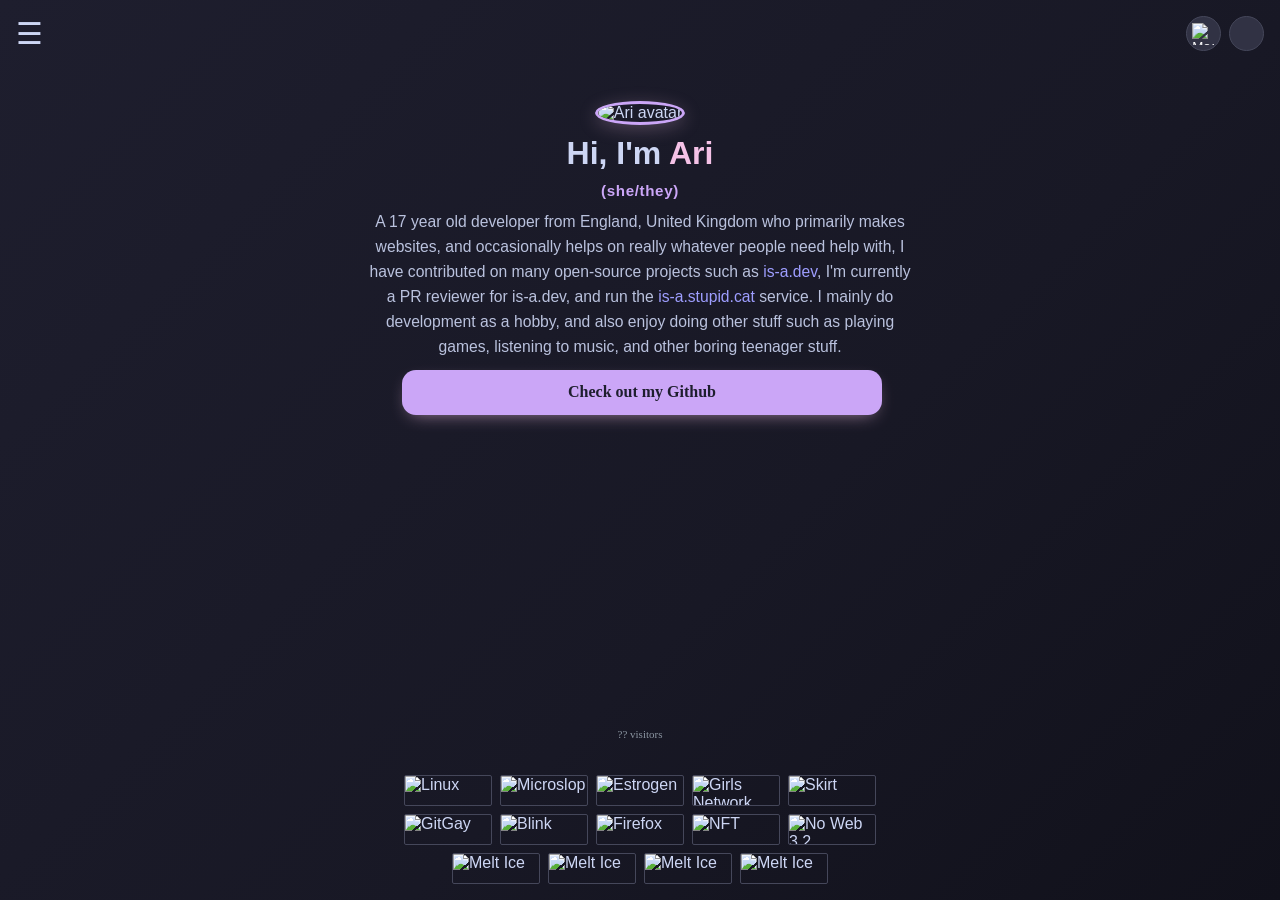
==== commit dd32b5e7: "added nav to projects page on all pages" ====
--- a/index.html
+++ b/index.html
@@ -77,6 +77,7 @@
     <div id="mySidenav" class="sidenav">
         <a href="javascript:void(0)" class="closebtn" onclick="closeNav()">&times;</a>
         <a href="/" class="active">Index</a>
+        <a href="/projects/">Projects</a>
         <a href="/dev-info/">Dev Info</a>
         <a href="/hardware/">Hardware</a>
         <a href="/cv/">Curriculum Vitae</a>
--- a/assets/css/index.css
+++ b/assets/css/index.css
@@ -14,6 +14,7 @@
      4. /hardware    – parts-list table
      5. /cv          – terminal-style blinking cursor
      6. /guestbook   – misc guestbook bits
+     7. /projects
 
     CSS WRITTEN BY ME, REFACTORED AND DOCUMENTED WITH CLAUDE
    ================================================================ */
@@ -39,6 +40,31 @@
 /* ================================================================
    1. UNIVERSAL — shared page shell
    ================================================================ */
+
+
+/* thank you to https://css-tricks.com/snippets/css/typewriter-effect/ for this code lol*/
+.typewriter h1 {
+  overflow: hidden; /* Ensures the content is not revealed until the animation */
+  border-right: .15em solid orange; /* The typwriter cursor */
+  white-space: nowrap; /* Keeps the content on a single line */
+  margin: 0 auto; /* Gives that scrolling effect as the typing happens */
+  letter-spacing: .15em; /* Adjust as needed */
+  animation: 
+    typing 3.5s steps(40, end),
+    blink-caret .75s step-end infinite;
+}
+
+/* The typing effect */
+@keyframes typing {
+  from { width: 0 }
+  to { width: 100% }
+}
+
+/* The typewriter cursor effect */
+@keyframes blink-caret {
+  from, to { border-color: transparent }
+  50% { border-color: orange; }
+}
 
 *,
 *::before,
@@ -747,4 +773,122 @@
 .clove {
   opacity: 50%;
   color: var(--subtext-1);
-}+}
+
+/* ================================================================
+   7. /projects
+   ================================================================ */
+
+/* A .project row is an image and a text block side by side, which doesn't fit
+   the 480px hub column every other page uses: 70% of 480 left the text column
+   at ~99px and pushed the thumbnail past the card edge (clipped by the
+   overflow:hidden below). Widened here only, via :has(), so no other page
+   moves — same approach as the /dev-info block above. */
+body:has(.projects) main.intro {
+  max-width: 900px;
+}
+
+.project {
+    display: flex;
+    align-items: center;
+    justify-content: space-between;
+    gap: 2rem;
+
+    width: 70%;
+    max-width: 600px;
+    margin: 2rem auto;
+    padding: 1.5rem;
+
+    border: 1px solid var(--surface-2);
+    border-radius: 8px;
+    background-color: var(--surface-0);
+
+    position: relative;
+    overflow: hidden;
+
+    /* The card element itself is the <a> (see projects/index.html), so pin the
+       body copy back to normal text — otherwise every line inherits the link
+       colour and the whole tile reads as one blue block. */
+    color: var(--text);
+    text-decoration: none;
+}
+
+/* The title carries the "this is a link" colour now that the inner <a> is gone.
+   --lavender because it's the closest palette entry to the browser default link
+   blue this used to render as, and unlike that default it follows the flavour. */
+.project h3 {
+    color: var(--lavender);
+}
+
+.project:hover {
+    background-color: var(--surface-1);
+}
+
+/* The card is a big keyboard target now; make the focus ring obvious. */
+.project:focus-visible {
+    outline: 2px solid var(--pink);
+    outline-offset: 2px;
+}
+
+.project-reverse {
+    flex-direction: row-reverse;
+}
+
+@media (max-width: 768px) {
+    .project {
+        flex-direction: column;
+        margin: 2rem 1rem;
+        text-align: center;
+    }
+
+    .project-reverse {
+        flex-direction: column;
+    }
+}
+
+/* NOTE: this one is global, not scoped to /projects — it strips the underline
+   from every plain <a> on the site. Left as-is because it isn't breaking
+   anything, but move it under .projects if you only meant it for this page.
+   (A bare `header {}` rule used to sit here too. /projects has no <header> at
+   all, while .hub-header on /, /hardware, /dev-info and /socials *is* one, so
+   it was silently adding 96px 32px 80px of padding to those pages and shoving
+   the visitor counter into the intro text. Removed.) */
+a {
+    text-decoration: none;
+}
+
+/* The image column is bounded here rather than on the <img>, so how much room
+   it takes doesn't depend on the source file's intrinsic size. flex: 0 0 auto
+   keeps it from being shrunk by a long description. */
+.project-image {
+    flex: 0 0 auto;
+    max-width: 240px;
+}
+
+/* Bounds the box, never the shape. width/height stay auto and only maxima are
+   applied, so every thumbnail keeps its own aspect ratio — 16:9 screenshots,
+   square logos and the is-a.stupid.cat SVG all scale to fit rather than being
+   stretched to a fixed size the way the old inline width/height did. */
+.project-thumbnail {
+    display: block;
+    width: auto;
+    height: auto;
+    max-width: 100%;
+    max-height: 120px;
+}
+
+.projects {
+    padding: 5rem 1rem;
+    text-align: center;
+}
+
+ul {
+    padding-left: 0;
+    list-style-position: inside;
+}
+
+.about-text {
+    padding-left: 19rem;
+    padding-right: 19rem;
+}
+
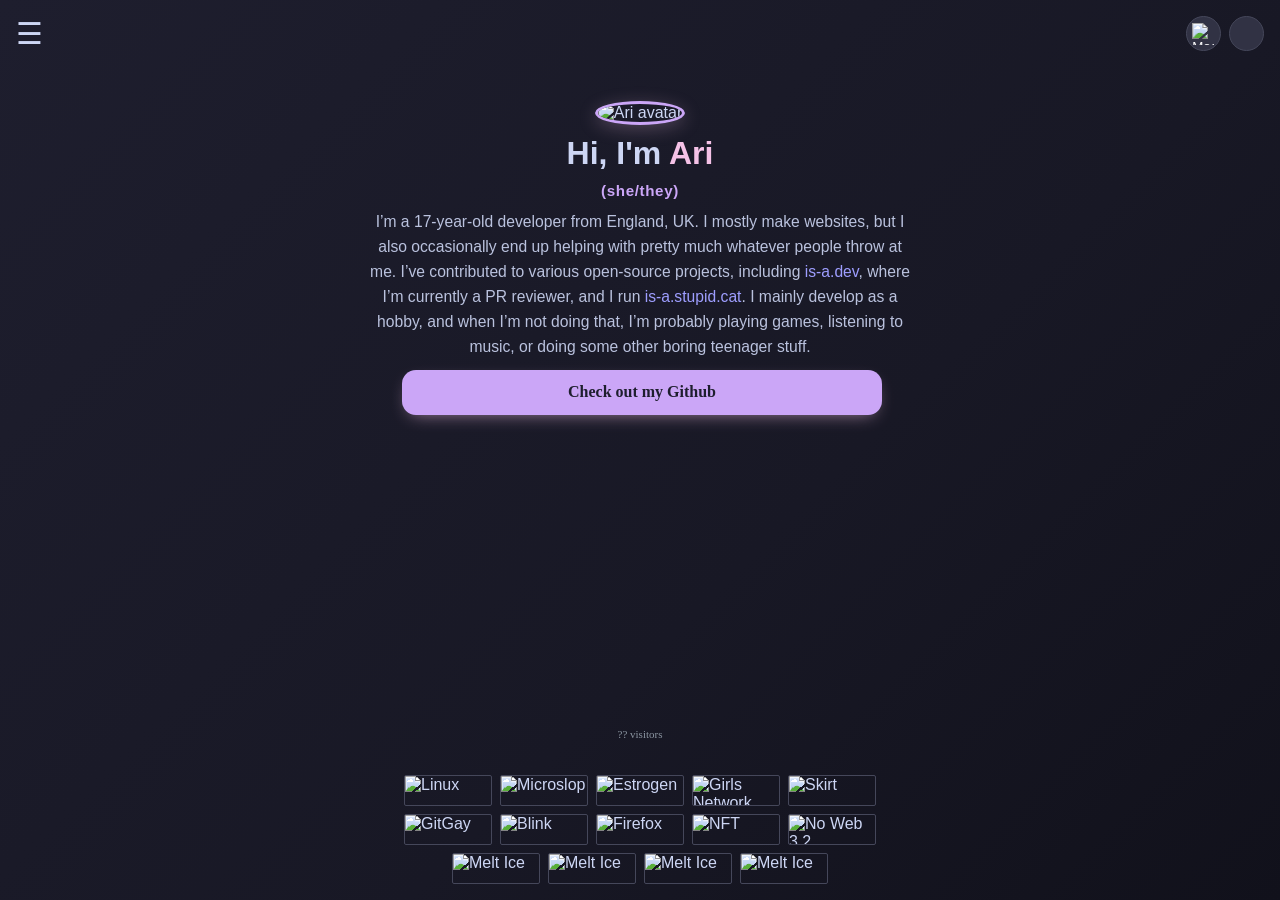
==== commit 891b9e4c: "re-worded the bio" ====
--- a/index.html
+++ b/index.html
@@ -96,12 +96,11 @@
             </div>
             <h2 class="pronouns">(She/They)</h2>
             <div class="intro-text">
-                A 17 year old developer from England, United Kingdom 
-                who primarily makes websites, and occasionally helps on really whatever 
-                people need help with, I have contributed on many open-source projects such as 
-                <a href="https://is-a.dev" target="_blank">is-a.dev</a>, I'm currently a PR reviewer for is-a.dev, and run 
-                the <a href="https://is-a.stupid.cat" target="_blank">is-a.stupid.cat</a> service. I mainly do development as a hobby, 
-                and also enjoy doing other stuff such as playing games, listening to music, and other boring teenager stuff.
+                I’m a 17-year-old developer from England, UK. I mostly make websites, but I also occasionally end up helping with pretty much whatever people throw at me. 
+                I’ve contributed to various open-source projects, including <a href="https://is-a.dev">is-a.dev</a>, 
+                where I’m currently a PR reviewer, and I run <a href="https://is-a.stupid.cat">is-a.stupid.cat</a>.
+                I mainly develop as a hobby, and when I’m not doing that, I’m probably playing games, listening to music, or doing some other boring teenager stuff.
+
             </div>
             <div class="links">
                 <a class="gitgay-link" href="https://github.com/FufuUwU" target="_blank" rel="noopener">Check out my
--- a/assets/css/index.css
+++ b/assets/css/index.css
@@ -201,6 +201,18 @@
   pointer-events: none;
   z-index: 0;
 } */
+
+/* Vanta writes `position: absolute; top: 0` straight onto its canvas as an
+   inline style, and sizes it from body.offsetHeight — which `html {height:100%}`
+   pins to one viewport. So on any page long enough to scroll (/hardware,
+   /projects, /dev-info) the background stayed at the top and scrolled away,
+   leaving the rest of the page bare. Pinning it to the viewport fixes both at
+   once: it can't scroll off, and one screen of canvas is all it ever needs.
+   !important is required to beat an inline style — author !important is the one
+   thing that outranks the style attribute. */
+.vanta-canvas {
+  position: fixed !important;
+}
 
 /* Teto chibi tucked into the bottom-right corner, on every page */
 body::after {
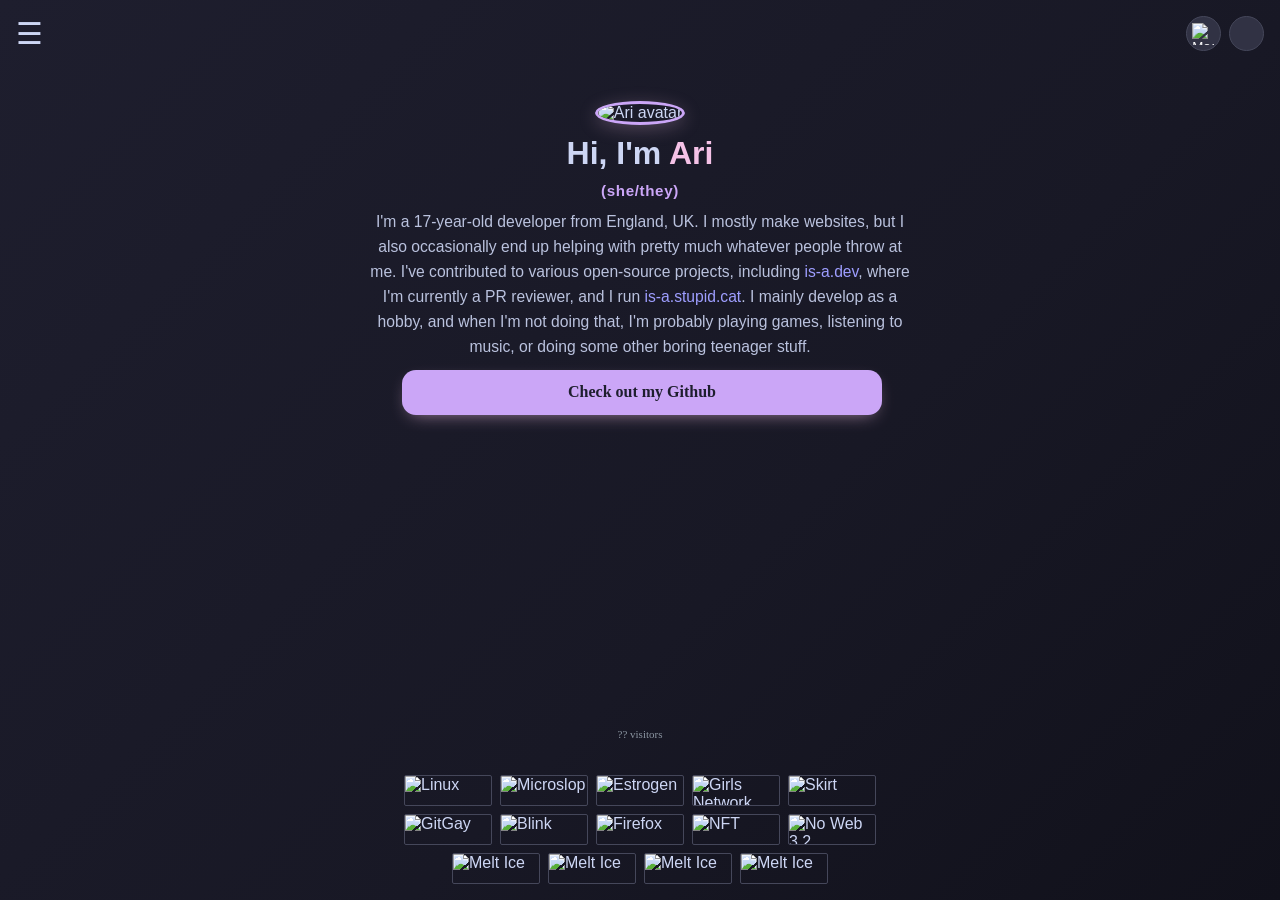
==== commit 1bf5eb67: "a" ====
--- a/index.html
+++ b/index.html
@@ -96,10 +96,10 @@
             </div>
             <h2 class="pronouns">(She/They)</h2>
             <div class="intro-text">
-                I’m a 17-year-old developer from England, UK. I mostly make websites, but I also occasionally end up helping with pretty much whatever people throw at me. 
-                I’ve contributed to various open-source projects, including <a href="https://is-a.dev">is-a.dev</a>, 
-                where I’m currently a PR reviewer, and I run <a href="https://is-a.stupid.cat">is-a.stupid.cat</a>.
-                I mainly develop as a hobby, and when I’m not doing that, I’m probably playing games, listening to music, or doing some other boring teenager stuff.
+                I'm a 17-year-old developer from England, UK. I mostly make websites, but I also occasionally end up helping with pretty much whatever people throw at me. 
+                I've contributed to various open-source projects, including <a href="https://is-a.dev">is-a.dev</a>, 
+                where I'm currently a PR reviewer, and I run <a href="https://is-a.stupid.cat">is-a.stupid.cat</a>.
+                I mainly develop as a hobby, and when I'm not doing that, I'm probably playing games, listening to music, or doing some other boring teenager stuff.
 
             </div>
             <div class="links">
